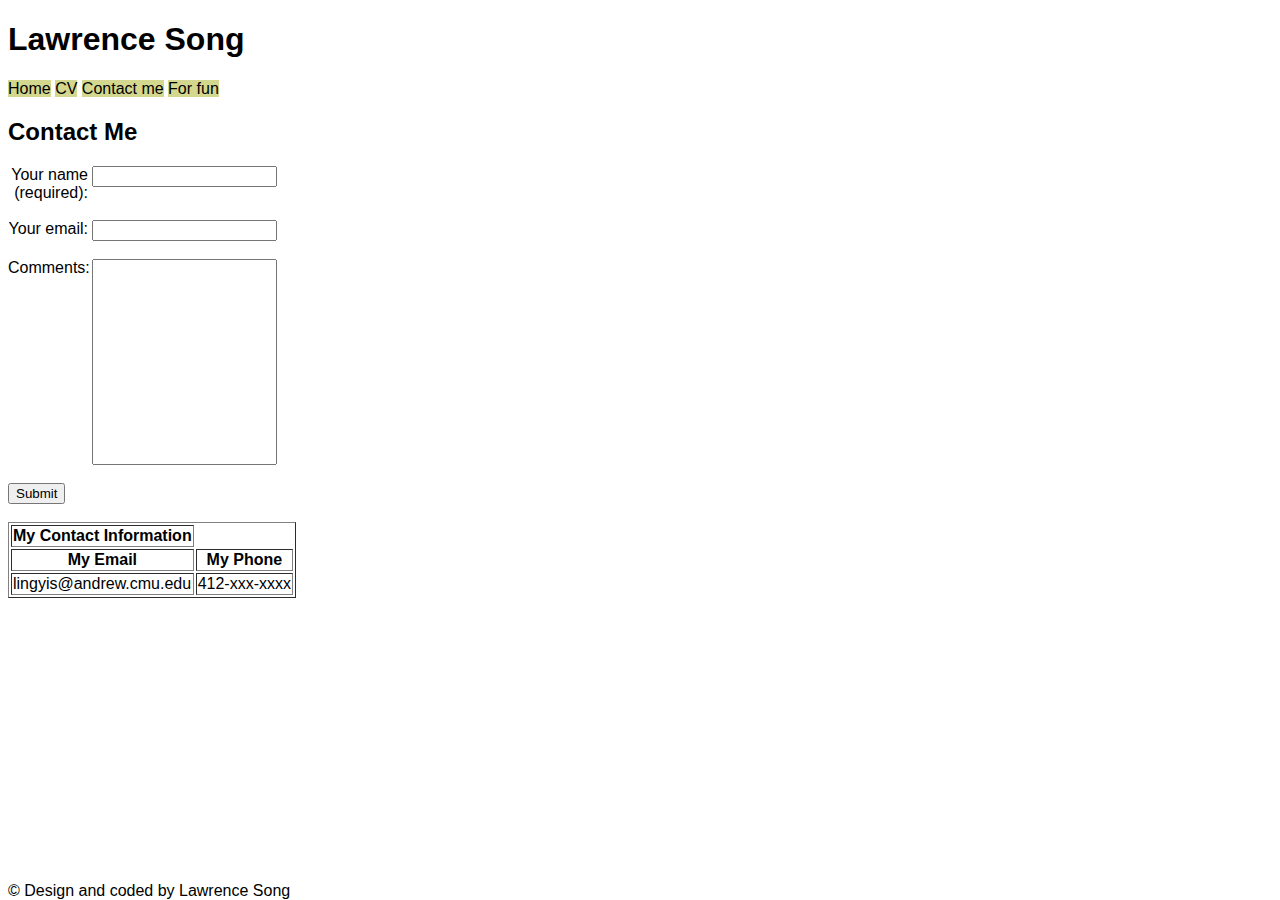
==== views/contact.html @ 768fc1a2 "Add files via upload" ====
<!DOCTYPE html>
<html lang="en">
    <head>
        <meta charset="UTF-8">
        <meta http-equiv="X-UA-Compatible" content="IE=edge">
        <meta name="viewport" content="width=device-width, initial-scale=1.0">
        <meta name="author" content="Lawrence Song">
        <meta name="keywords" content="Carnegie Mellon University, Information Systems">
        <meta name="description" content="Lawrence Song professional website">
        <title>Lawrence Song</title>
        <link href="./static/imgs/favicon.png" rel="icon">

        <!-- General Layout  -->
        <link rel="stylesheet" href="../static/css/style.css">
    </head>
    <body style="font-family: Arial">
        <header>
            <h1>Lawrence Song</h1>
            <nav>
                <a href="../index.html">Home</a>
                <a href="./cv.html">CV</a>
                <a href="./contact.html">Contact me</a>
                <a href="./fun.html">For fun</a>
            </nav>
        </header>
        <div class="main">
            <h2>Contact Me</h2>
            <form action="/action_page.php" method="get" id="contact_form">
                <label for="name">Your name (required):</label>
                <input type="text" id="name" name="name" required><br><br>

                <label for="email">Your email:</label>
                <input type="text" id="email" name="email"><br><br>

                <label for="comm">Comments:</label>
                <input type="text" id="comm" name="comm"><br><br>

                <input type="submit" value="Submit"><br><br>
            </form>

            <table border="1">
                <thead>
                    <tr>
                        <th>My Contact Information</th>
                    </tr>
                    <tr>
                        <th>My Email</th>
                        <th>My Phone</th> 
                    </tr>
                </thead>
                <tbody>
                    <tr>
                        <td>lingyis@andrew.cmu.edu</td>
                        <td>412-xxx-xxxx</td>
                    </tr>
                </tbody>
            </table>
        </div>
        <footer>
            &copy Design and coded by Lawrence Song
        </footer>
    </body>
</html>
---- static/css/style.css ----
#my_photo{
    height:200px;
    width:200px;
}
#contact_form > label,input{
    display: inline-block;
}
  
#contact_form > label{
    width:80px;
    text-align: right;
    vertical-align: top;
}
#comm{
    height:200px;
}
footer{
    position:absolute;
    bottom: 0px;
}

a{
    background-color: rgb(211, 216, 142);
    color: rgb(0, 0, 0);
    text-decoration: none;
    transition: ease 300ms;
}
a:hover{
    background-color: grey;
}
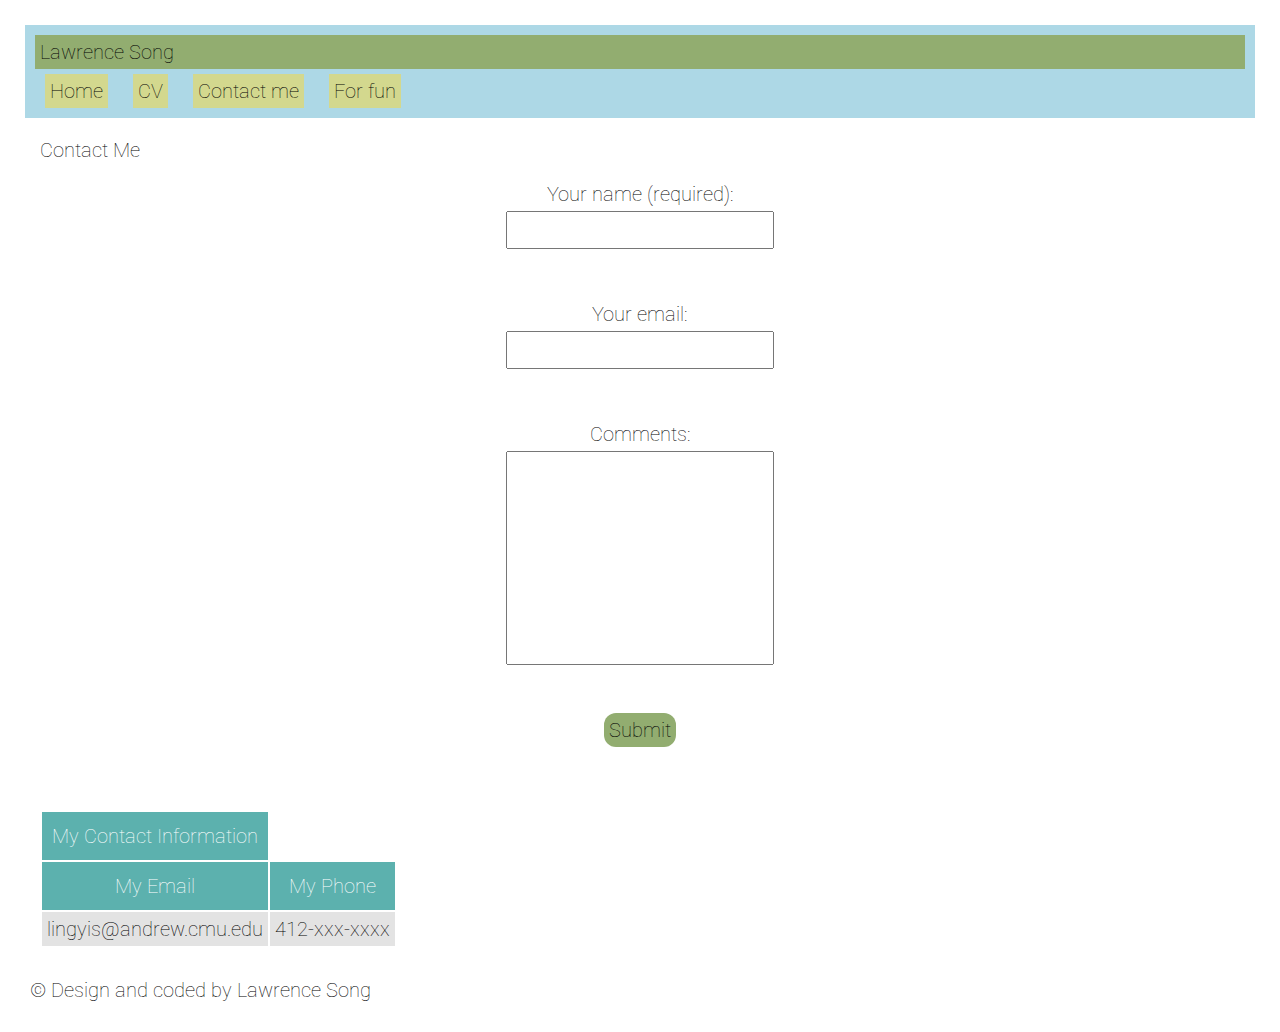
==== commit 3a126875: "Lab2" ====
--- a/views/contact.html
+++ b/views/contact.html
@@ -12,15 +12,18 @@
 
         <!-- General Layout  -->
         <link rel="stylesheet" href="../static/css/style.css">
+        <link rel="preconnect" href="https://fonts.googleapis.com">
+        <link rel="preconnect" href="https://fonts.gstatic.com" crossorigin>
+        <link href="https://fonts.googleapis.com/css2?family=Roboto:ital,wght@0,100..900;1,100..900&display=swap" rel="stylesheet">
     </head>
-    <body style="font-family: Arial">
+    <body>
         <header>
-            <h1>Lawrence Song</h1>
+            <h1 id="webname">Lawrence Song</h1>
             <nav>
-                <a href="../index.html">Home</a>
-                <a href="./cv.html">CV</a>
-                <a href="./contact.html">Contact me</a>
-                <a href="./fun.html">For fun</a>
+                <a href="../index.html" class="nav_a">Home</a>
+                <a href="./cv.html" class="nav_a">CV</a>
+                <a href="./contact.html" class="nav_a">Contact me</a>
+                <a href="./fun.html" class="nav_a">For fun</a>
             </nav>
         </header>
         <div class="main">
@@ -35,10 +38,10 @@
                 <label for="comm">Comments:</label>
                 <input type="text" id="comm" name="comm"><br><br>
 
-                <input type="submit" value="Submit"><br><br>
+                <input type="submit" value="Submit" id="submit"><br><br>
             </form>
 
-            <table border="1">
+            <table>
                 <thead>
                     <tr>
                         <th>My Contact Information</th>
--- a/static/css/style.css
+++ b/static/css/style.css
@@ -1,30 +1,63 @@
+:root{
+    --softGreen:#92ad70;
+    --lightYellow:rgb(211, 216, 142);
+}
+*{
+    font-family: "Roboto";
+    font-size: 20px;
+    font-weight: 100;
+    font-style: normal;
+    font-variation-settings: none;
+    padding: 5px;
+    margin: 5px;
+}
+footer{
+    margin-top:10px;
+}
+#webname{
+    background-color: var(--softGreen);
+}
 #my_photo{
     height:200px;
     width:200px;
 }
-#contact_form > label,input{
-    display: inline-block;
+#contact_form *{
+    display: block;
+    margin:auto;
+    text-align: center;
 }
-  
-#contact_form > label{
-    width:80px;
-    text-align: right;
-    vertical-align: top;
+#submit{
+    background-color: var(--softGreen);
+    border:none;
+    border-radius: 12px;
 }
 #comm{
     height:200px;
 }
-footer{
-    position:absolute;
-    bottom: 0px;
-}
-
-a{
-    background-color: rgb(211, 216, 142);
+.nav_a{
+    background-color: var(--lightYellow);
     color: rgb(0, 0, 0);
     text-decoration: none;
     transition: ease 300ms;
+    margin-right:15px;
+    
+}
+header{
+    background: lightblue;
 }
 a:hover{
     background-color: grey;
+}
+table th{
+    padding-top: 12px;
+    padding-bottom: 12px;
+    background-color: rgb(92, 177, 174);
+    color: rgb(255, 255, 255);
+    width: fit-content;
+}
+tr{
+    background-color: rgb(227, 227, 227);
+}
+tr:nth-child(even){
+    background-color: rgb(203, 203, 203);
 }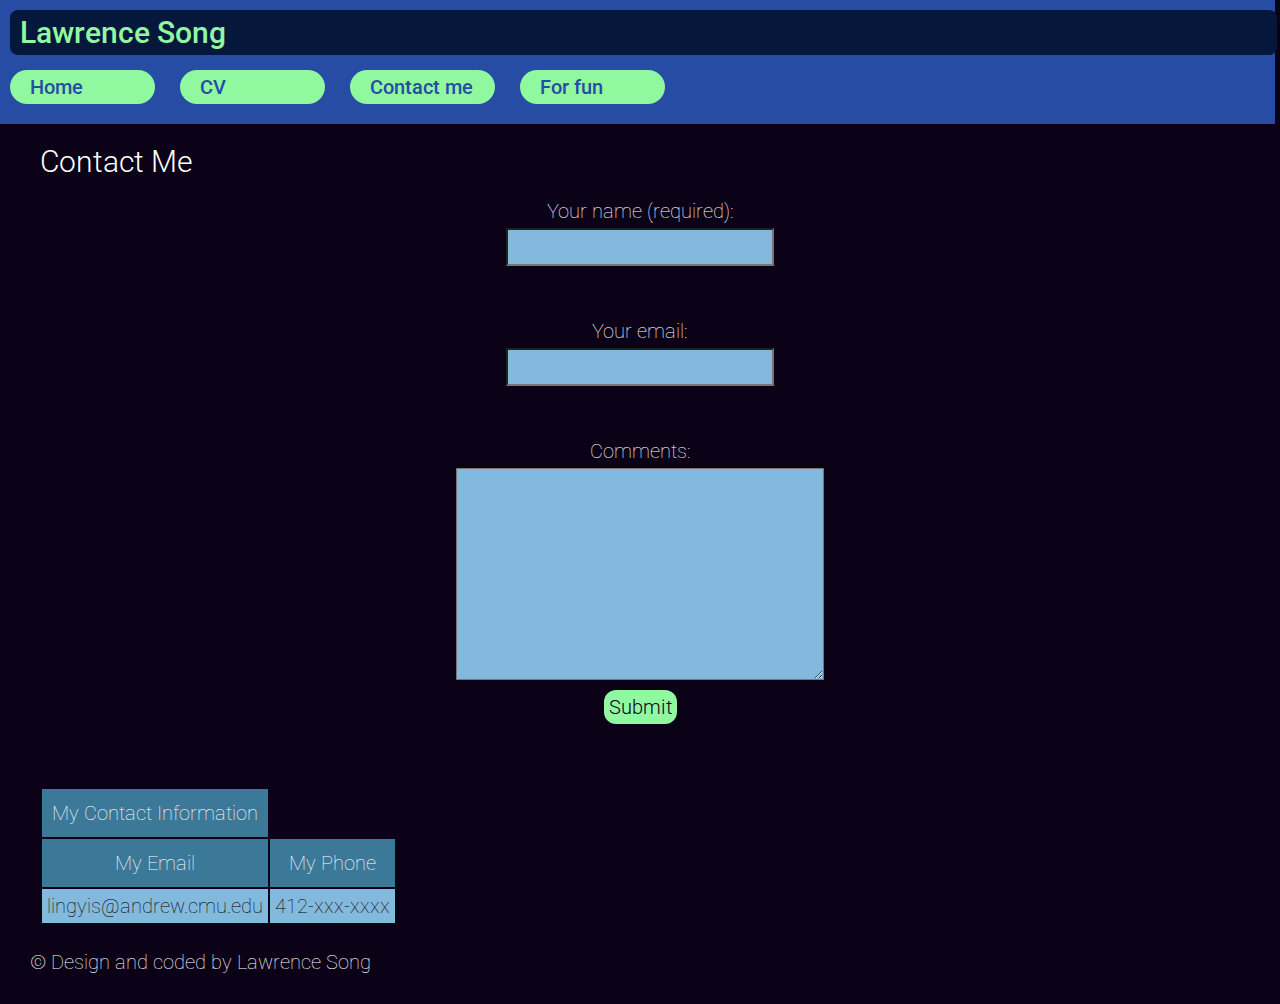
==== commit e86ade91: "uploading lab3" ====
--- a/views/contact.html
+++ b/views/contact.html
@@ -14,6 +14,7 @@
         <link rel="stylesheet" href="../static/css/style.css">
         <link rel="preconnect" href="https://fonts.googleapis.com">
         <link rel="preconnect" href="https://fonts.gstatic.com" crossorigin>
+        <script src="../static/js/script.js" defer></script>
         <link href="https://fonts.googleapis.com/css2?family=Roboto:ital,wght@0,100..900;1,100..900&display=swap" rel="stylesheet">
     </head>
     <body>
@@ -33,10 +34,10 @@
                 <input type="text" id="name" name="name" required><br><br>
 
                 <label for="email">Your email:</label>
-                <input type="text" id="email" name="email"><br><br>
+                <input type="email" id="email" name="email"><br><br>
 
                 <label for="comm">Comments:</label>
-                <input type="text" id="comm" name="comm"><br><br>
+                <textarea name="comm" id="comm" cols="30" rows="10"></textarea>
 
                 <input type="submit" value="Submit" id="submit"><br><br>
             </form>
--- a/static/css/style.css
+++ b/static/css/style.css
@@ -1,21 +1,48 @@
 :root{
-    --softGreen:#92ad70;
-    --lightYellow:rgb(211, 216, 142);
+    --mint:#90f9a0;
+    --mint_shine:#d5f6d7;
+    --deepOcean:rgb(38, 77, 163);
+    --nightOcean:#05173b;
+    --darkOcean:#0b0218;
+    --coolOcean:rgb(60, 120, 151);
+    --shallowOcean:rgb(131, 185, 220);
+    --oceanWave:rgb(199, 226, 241);
+}
+body{
+    background-color: var(--darkOcean);
 }
 *{
     font-family: "Roboto";
     font-size: 20px;
     font-weight: 100;
-    font-style: normal;
+    font-style:none;
     font-variation-settings: none;
     padding: 5px;
     margin: 5px;
+    color: white;
+}
+h1{
+    font-weight:500;
+    font-size:30px;
+}
+h2{
+    font-weight: 300;
+    font-size: 30px;
+}
+b{
+    color:inherit;
+    font-weight:300;
+    display: inline;
 }
 footer{
-    margin-top:10px;
+    margin-top:5px;
 }
 #webname{
-    background-color: var(--softGreen);
+    border-radius: 8px;
+    padding-left: 10px;
+    color: var(--mint);
+    background-color: var(--nightOcean);
+    width:99%;
 }
 #my_photo{
     height:200px;
@@ -26,38 +53,64 @@
     margin:auto;
     text-align: center;
 }
+input{
+    background-color: var(--shallowOcean);
+}
+textarea{
+    background-color: var(--shallowOcean);
+}
 #submit{
-    background-color: var(--softGreen);
+    margin-top:10px;
+    color:var(--darkOcean);
+    font-weight:300;
+    background-color: var(--mint);
     border:none;
+    transition: ease 100ms;
     border-radius: 12px;
+}
+#submit:hover{
+    background-color: var(--mint_shine);
 }
 #comm{
     height:200px;
 }
+nav{
+    margin-left:-5px;
+}
 .nav_a{
-    background-color: var(--lightYellow);
-    color: rgb(0, 0, 0);
+    background-color: var(--mint);
+    color: var(--deepOcean);
+    border-radius: 100px;
+    font-weight: 500;
     text-decoration: none;
     transition: ease 300ms;
     margin-right:15px;
-    
+    display:inline-block;
+    width:120px;
+    padding-left: 20px;
+    text-align: left;
 }
 header{
-    background: lightblue;
+    background: var(--deepOcean);
+    width: 102%;
+    margin-top: -20px;
+    margin-left: -20px;
 }
 a:hover{
-    background-color: grey;
+    background-color: var(--mint_shine);
 }
 table th{
     padding-top: 12px;
     padding-bottom: 12px;
-    background-color: rgb(92, 177, 174);
-    color: rgb(255, 255, 255);
+    background-color: var(--coolOcean);
     width: fit-content;
 }
 tr{
-    background-color: rgb(227, 227, 227);
+    background-color: var(--shallowOcean);
 }
 tr:nth-child(even){
-    background-color: rgb(203, 203, 203);
+    background-color: var(--oceanWave);
+}
+tr>td{
+    color:black;
 }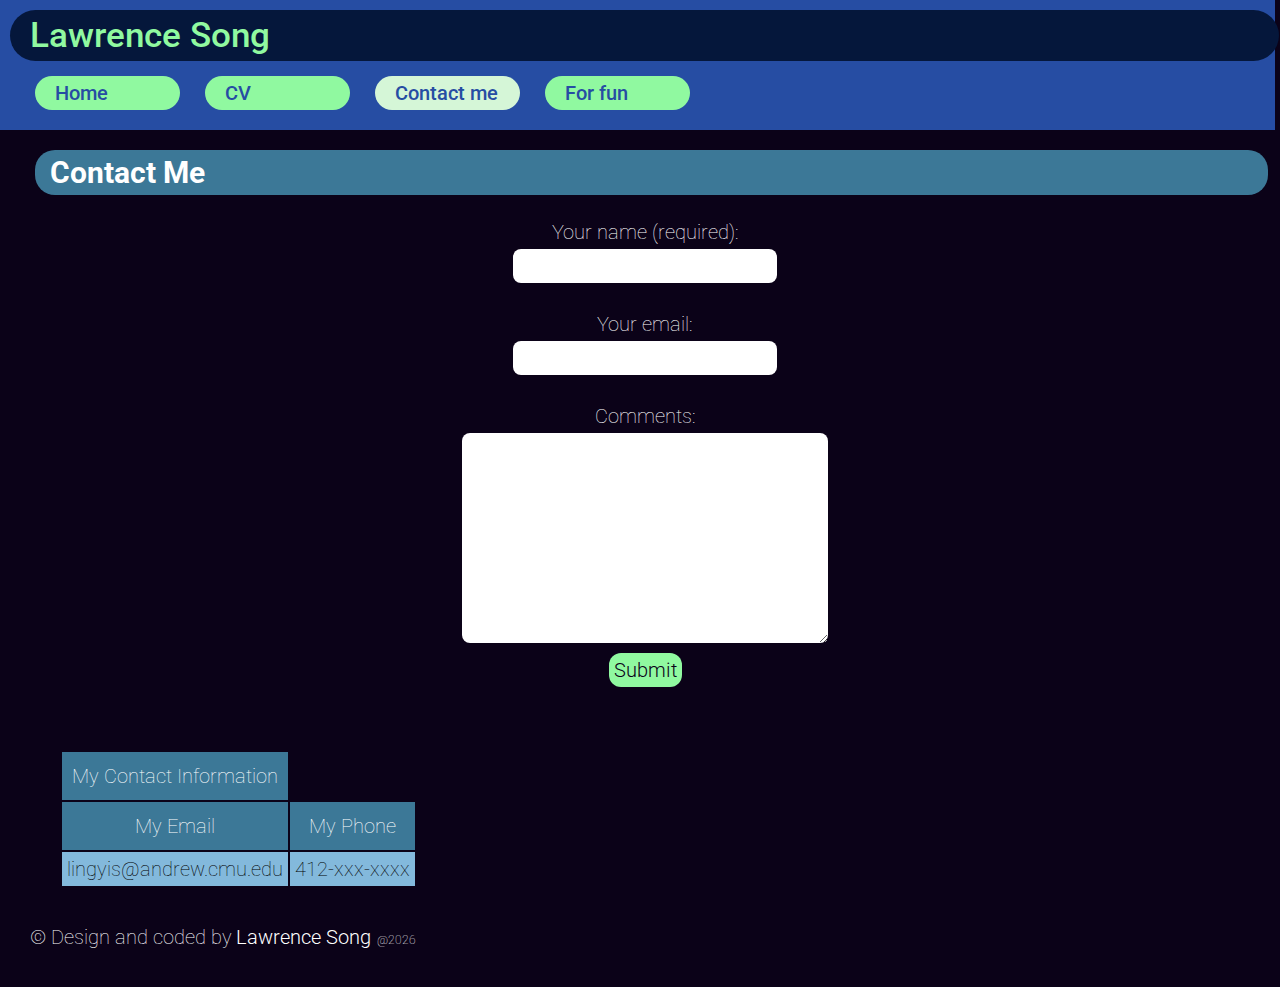
==== commit 5f5b53eb: "Adding Lab 4" ====
--- a/views/contact.html
+++ b/views/contact.html
@@ -16,52 +16,58 @@
         <link rel="preconnect" href="https://fonts.gstatic.com" crossorigin>
         <script src="../static/js/script.js" defer></script>
         <link href="https://fonts.googleapis.com/css2?family=Roboto:ital,wght@0,100..900;1,100..900&display=swap" rel="stylesheet">
+
+        <script src="https://code.jquery.com/jquery-3.7.1.js" integrity="sha256-eKhayi8LEQwp4NKxN+CfCh+3qOVUtJn3QNZ0TciWLP4=" crossorigin="anonymous"></script>
     </head>
-    <body>
+    <body onload="addYear()">
         <header>
             <h1 id="webname">Lawrence Song</h1>
             <nav>
-                <a href="../index.html" class="nav_a">Home</a>
-                <a href="./cv.html" class="nav_a">CV</a>
-                <a href="./contact.html" class="nav_a">Contact me</a>
-                <a href="./fun.html" class="nav_a">For fun</a>
+                <a href="../index.html">Home</a>
+                <a href="./cv.html">CV</a>
+                <a href="./contact.html" class="selected">Contact me</a>
+                <a href="./fun.html">For fun</a>
             </nav>
         </header>
         <div class="main">
             <h2>Contact Me</h2>
-            <form action="/action_page.php" method="get" id="contact_form">
-                <label for="name">Your name (required):</label>
-                <input type="text" id="name" name="name" required><br><br>
-
-                <label for="email">Your email:</label>
-                <input type="email" id="email" name="email"><br><br>
-
-                <label for="comm">Comments:</label>
-                <textarea name="comm" id="comm" cols="30" rows="10"></textarea>
-
-                <input type="submit" value="Submit" id="submit"><br><br>
-            </form>
-
-            <table>
-                <thead>
-                    <tr>
-                        <th>My Contact Information</th>
-                    </tr>
-                    <tr>
-                        <th>My Email</th>
-                        <th>My Phone</th> 
-                    </tr>
-                </thead>
-                <tbody>
-                    <tr>
-                        <td>lingyis@andrew.cmu.edu</td>
-                        <td>412-xxx-xxxx</td>
-                    </tr>
-                </tbody>
-            </table>
+            <div id="content">
+                <form method="get" id="contact_form">
+                    <label for="name">Your name (required):</label>
+                    <input type="text" id="name" name="name" required><br>
+    
+                    <label for="email">Your email:</label>
+                    <input type="email" id="email" name="email"><br>
+    
+                    <label for="comm">Comments:</label>
+                    <textarea name="comm" id="comm" cols="30" rows="10"></textarea>
+    
+                    <p id="form_msg">Plese fill the red items </p>
+                    <input type="submit" value="Submit" id="submit" onclick="validate_form()"><br><br>
+                </form>
+    
+    
+                <table>
+                    <thead>
+                        <tr>
+                            <th>My Contact Information</th>
+                        </tr>
+                        <tr>
+                            <th>My Email</th>
+                            <th>My Phone</th> 
+                        </tr>
+                    </thead>
+                    <tbody>
+                        <tr>
+                            <td>lingyis@andrew.cmu.edu</td>
+                            <td>412-xxx-xxxx</td>
+                        </tr>
+                    </tbody>
+                </table>
+            </div>
         </div>
         <footer>
-            &copy Design and coded by Lawrence Song
+            &copy Design and coded by<b>Lawrence Song</b><p id="copyYear"></p>
         </footer>
     </body>
 </html>
--- a/static/css/style.css
+++ b/static/css/style.css
@@ -10,6 +10,9 @@
 }
 body{
     background-color: var(--darkOcean);
+    display: flex;
+    min-height: 94vh;
+    flex-direction: column;
 }
 *{
     font-family: "Roboto";
@@ -21,28 +24,46 @@
     margin: 5px;
     color: white;
 }
+button{
+    background-color: var(--mint);
+    border-radius: 20px;
+    padding-left: 10px;
+    padding-right: 10px;
+    color: black;
+    font-weight: 300;
+    border:none;
+}
 h1{
     font-weight:500;
     font-size:30px;
 }
 h2{
-    font-weight: 300;
+    background-color: var(--coolOcean);
+    color:white;
+    border-radius:20px;
+    font-weight: bold;
     font-size: 30px;
+    padding-left: 15px;
+    padding-right: 15px;
+    width:94vw;
 }
 b{
     color:inherit;
     font-weight:300;
     display: inline;
+    margin:-1px;
 }
 footer{
-    margin-top:5px;
+    margin-top:auto;
 }
 #webname{
-    border-radius: 8px;
-    padding-left: 10px;
+    border-radius: 30px;
+    padding-left: 20px;
+    padding-right: 20px;
     color: var(--mint);
     background-color: var(--nightOcean);
-    width:99%;
+    width:96vw;
+    font-size:35px;
 }
 #my_photo{
     height:200px;
@@ -53,11 +74,11 @@
     margin:auto;
     text-align: center;
 }
-input{
-    background-color: var(--shallowOcean);
-}
-textarea{
-    background-color: var(--shallowOcean);
+input, textarea{
+    background-color: white;
+    color:black;
+    border-style:none;
+    border-radius: 8px;
 }
 #submit{
     margin-top:10px;
@@ -75,20 +96,23 @@
     height:200px;
 }
 nav{
-    margin-left:-5px;
+    margin-left:20px;
 }
-.nav_a{
+nav a{
     background-color: var(--mint);
     color: var(--deepOcean);
     border-radius: 100px;
     font-weight: 500;
     text-decoration: none;
-    transition: ease 300ms;
+    transition: ease 150ms;
     margin-right:15px;
     display:inline-block;
     width:120px;
     padding-left: 20px;
     text-align: left;
+}
+.selected{
+    background-color: var(--mint_shine);
 }
 header{
     background: var(--deepOcean);
@@ -96,8 +120,8 @@
     margin-top: -20px;
     margin-left: -20px;
 }
-a:hover{
-    background-color: var(--mint_shine);
+nav a:hover{
+    box-shadow: 5px 5px 5px rgba(33, 33, 33, 0.708);
 }
 table th{
     padding-top: 12px;
@@ -113,4 +137,48 @@
 }
 tr>td{
     color:black;
+}
+
+#copyYear{
+    display: inline-block;
+    font-size: 12px;
+    margin-left: -3px;
+}
+#fun_list{
+    display: none;
+}
+
+.read_more_or_less{
+    background: none;
+    color: white;
+    text-decoration: underline;
+    font-weight: inherit;
+    transition: all ease 150ms;
+    padding: inherit;
+    display: inline-block;
+}
+.read_more_or_less:hover{
+    cursor:pointer;
+    font-weight: 300;
+}
+.full_content{
+    overflow: hidden;
+    transition:ease 500ms;
+    display: none;
+}
+.short_content{
+    display: block;
+}
+.intro{
+    transition: all 300ms ease;
+    width:90vw;
+}
+
+#form_msg{
+    color:rgb(246, 75, 75);
+    font-weight: 300;
+    display: none;
+}
+#content{
+    margin-left:15px;
 }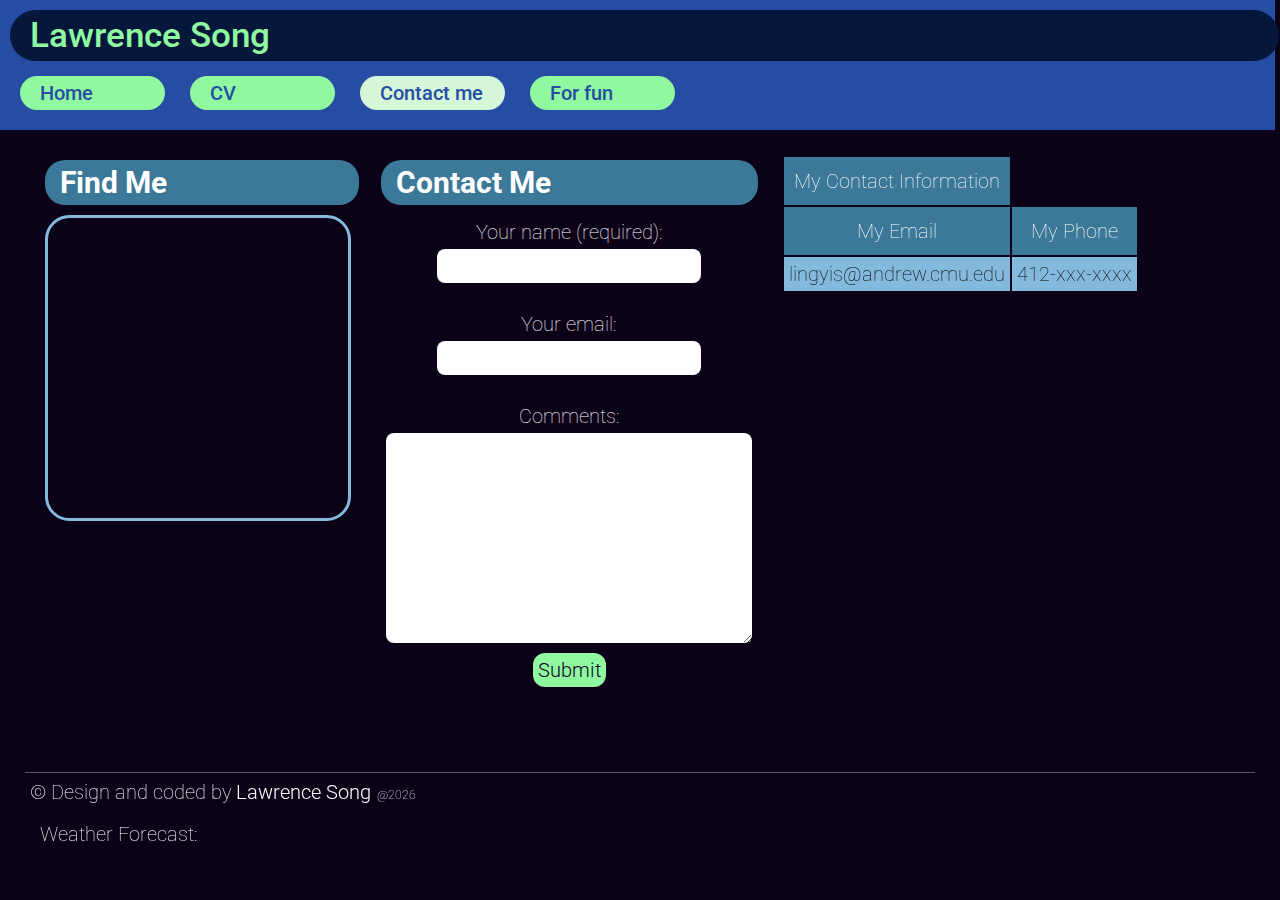
==== commit 6ddbf43e: "adding lab5" ====
--- a/views/contact.html
+++ b/views/contact.html
@@ -19,7 +19,7 @@
 
         <script src="https://code.jquery.com/jquery-3.7.1.js" integrity="sha256-eKhayi8LEQwp4NKxN+CfCh+3qOVUtJn3QNZ0TciWLP4=" crossorigin="anonymous"></script>
     </head>
-    <body onload="addYear()">
+    <body onload="initPage()">
         <header>
             <h1 id="webname">Lawrence Song</h1>
             <nav>
@@ -29,22 +29,28 @@
                 <a href="./fun.html">For fun</a>
             </nav>
         </header>
-        <div class="main">
-            <h2>Contact Me</h2>
-            <div id="content">
-                <form method="get" id="contact_form">
-                    <label for="name">Your name (required):</label>
-                    <input type="text" id="name" name="name" required><br>
-    
-                    <label for="email">Your email:</label>
-                    <input type="email" id="email" name="email"><br>
-    
-                    <label for="comm">Comments:</label>
-                    <textarea name="comm" id="comm" cols="30" rows="10"></textarea>
-    
-                    <p id="form_msg">Plese fill the red items </p>
-                    <input type="submit" value="Submit" id="submit" onclick="validate_form()"><br><br>
-                </form>
+        <div class="mainLayout">
+                <div class="item1">
+                    <h2>Find Me</h2>
+                    <iframe id="myLoc" src="https://www.google.com/maps/embed?pb=!1m18!1m12!1m3!1d24289.773047702816!2d-79.94635166557619!3d40.448231354015356!2m3!1f0!2f0!3f0!3m2!1i1024!2i768!4f13.1!3m3!1m2!1s0x8834f21f58679a9f%3A0x88716b461fc4daf4!2sCarnegie%20Mellon%20University!5e0!3m2!1sen!2sus!4v1742588400300!5m2!1sen!2sus" allowfullscreen="" loading="lazy" referrerpolicy="no-referrer-when-downgrade"></iframe>
+                </div>
+                <div class="item 2">
+                    <h2>Contact Me</h2>
+                        <form method="get" id="contact_form">
+                            <label for="name">Your name (required):</label>
+                            <input type="text" id="name" name="name" required><br>
+            
+                            <label for="email">Your email:</label>
+                            <input type="email" id="email" name="email"><br>
+            
+                            <label for="comm">Comments:</label>
+                            <textarea name="comm" id="comm" cols="30" rows="10"></textarea>
+            
+                            <p id="form_msg">Plese fill the red items </p>
+                            <input type="submit" value="Submit" id="submit" onclick="validate_form()"><br><br>
+                        </form>
+                </div>
+               
     
     
                 <table>
@@ -64,10 +70,12 @@
                         </tr>
                     </tbody>
                 </table>
-            </div>
         </div>
         <footer>
-            &copy Design and coded by<b>Lawrence Song</b><p id="copyYear"></p>
+            &copy; Design and coded by<b>Lawrence Song</b><p id="copyYear"></p><br>
+            <div id="weather_forcast">
+                Weather Forecast: <!--<img id="weather_icon" src="../static/imgs/weather/中雪.png">--> <p id="weather"></p>
+            </div>
         </footer>
     </body>
 </html>
--- a/static/css/style.css
+++ b/static/css/style.css
@@ -32,6 +32,11 @@
     color: black;
     font-weight: 300;
     border:none;
+    transition: ease-in 50ms;
+}
+button:active{
+    transform: scale(0.98) translate(2px, 2px);
+    box-shadow: 1px 1px 3px rgb(0, 0, 0) inset;
 }
 h1{
     font-weight:500;
@@ -45,7 +50,7 @@
     font-size: 30px;
     padding-left: 15px;
     padding-right: 15px;
-    width:94vw;
+    width:90%;
 }
 b{
     color:inherit;
@@ -54,6 +59,7 @@
     margin:-1px;
 }
 footer{
+    border-top:solid 1px rgba(255, 255, 255, 0.347);
     margin-top:auto;
 }
 #webname{
@@ -94,9 +100,6 @@
 }
 #comm{
     height:200px;
-}
-nav{
-    margin-left:20px;
 }
 nav a{
     background-color: var(--mint);
@@ -144,9 +147,9 @@
     font-size: 12px;
     margin-left: -3px;
 }
-#fun_list{
+/* #fun_list{
     display: none;
-}
+} */
 
 .read_more_or_less{
     background: none;
@@ -181,4 +184,59 @@
 }
 #content{
     margin-left:15px;
+}
+.funIMG{
+    height: 50px;
+    width:50px;
+    border-radius: 100%;
+    background-color: var(--shallowOcean);
+}
+#duquesne_incline{
+    border-radius: 10% / 20%;
+    width: 520px;
+    height: 300px;
+    border: 0;
+}
+
+.container{
+    border-radius: 100%;
+    display: inline-block;
+    border-radius: 10%;
+    box-shadow: 
+        -10px -10px 15px rgba(255, 255, 255, 0.279) inset,
+        10px 10px 15px rgb(0, 0, 0) inset;
+}
+
+.container button{
+    font-weight: 400;
+}
+#myLoc{
+    width: 300px;
+    height: 300px;
+    border-radius: 8%;
+    border: solid 3px var(--shallowOcean);
+    padding: 0 0 0 0;
+}
+
+.mainLayout{
+    display: flex;
+    flex-direction: row;
+    flex-wrap: wrap;
+    justify-content:flex-start;
+    align-items: flex-start;
+}
+
+#weather{
+    display: inline;
+}
+#weather_icon{
+    width:30px;
+    height:30px;
+    padding:0 0 0 0;
+    margin: 0 0 0 15px;
+}
+#weather_forcast{
+    display: flex;
+    justify-content: flex-start;
+    align-items: center;
 }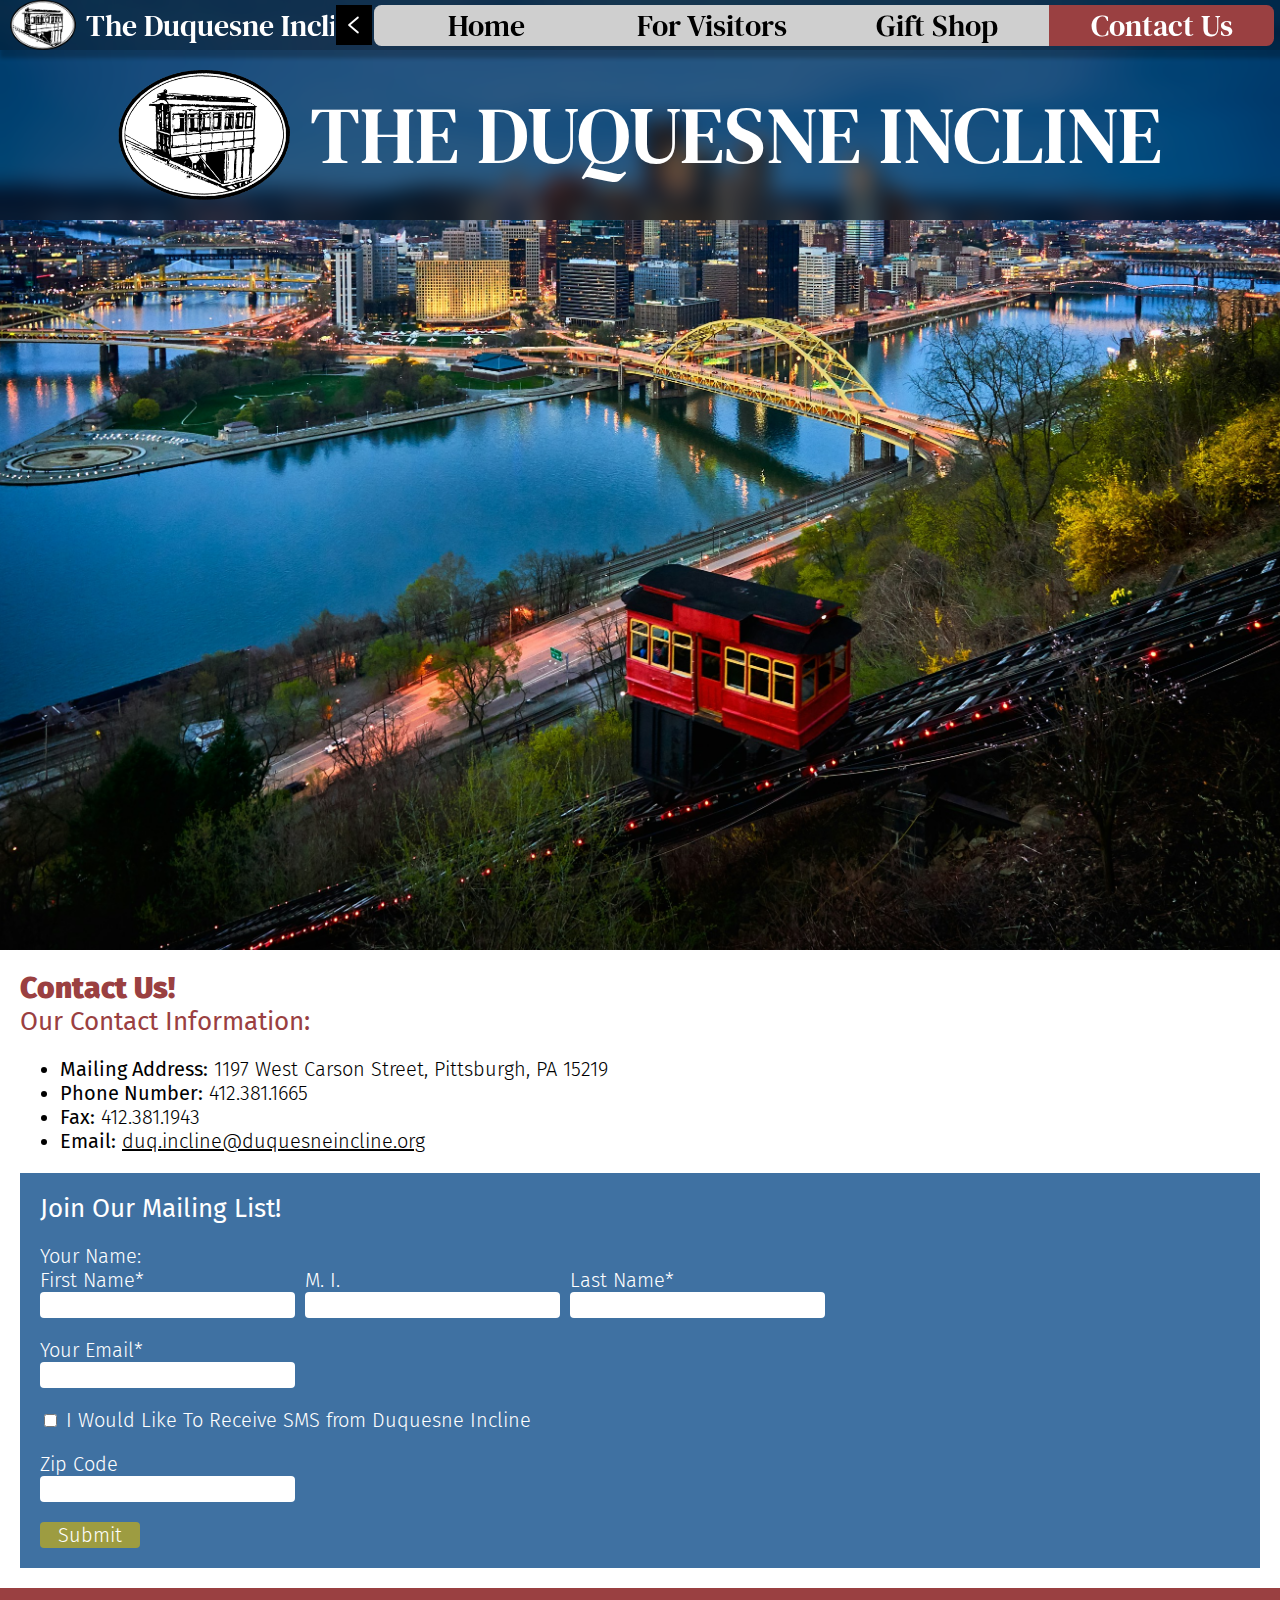
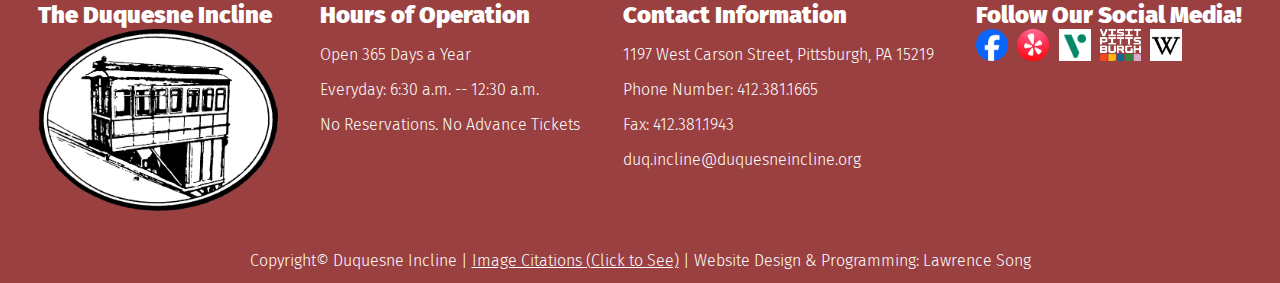
==== commit 1453e8ef: "v2.0" ====
--- a/views/contact.html
+++ b/views/contact.html
@@ -1,81 +1,164 @@
 <!DOCTYPE html>
 <html lang="en">
-    <head>
-        <meta charset="UTF-8">
-        <meta http-equiv="X-UA-Compatible" content="IE=edge">
-        <meta name="viewport" content="width=device-width, initial-scale=1.0">
-        <meta name="author" content="Lawrence Song">
-        <meta name="keywords" content="Carnegie Mellon University, Information Systems">
-        <meta name="description" content="Lawrence Song professional website">
-        <title>Lawrence Song</title>
-        <link href="./static/imgs/favicon.png" rel="icon">
+<head>
+    <meta charset="UTF-8">
+    <meta http-equiv="X-UA-Compatible" content="IE=edge">
+    <meta name="viewport" content="width=device-width, initial-scale=1.0">
+    <title>The Duquesne Incline Official Website</title>
+    <!-- Icon -->
+    <link href="../static/imgs/DuqInclineLogo.png" rel="icon">
 
-        <!-- General Layout  -->
-        <link rel="stylesheet" href="../static/css/style.css">
-        <link rel="preconnect" href="https://fonts.googleapis.com">
-        <link rel="preconnect" href="https://fonts.gstatic.com" crossorigin>
-        <script src="../static/js/script.js" defer></script>
-        <link href="https://fonts.googleapis.com/css2?family=Roboto:ital,wght@0,100..900;1,100..900&display=swap" rel="stylesheet">
+    <!-- Jquery -->
+    <script src="https://code.jquery.com/jquery-3.7.1.js" integrity="sha256-eKhayi8LEQwp4NKxN+CfCh+3qOVUtJn3QNZ0TciWLP4=" crossorigin="anonymous" defer></script>
+    
+    <!-- Common JS -->
+    <script src="../static/js/script.js" defer></script>
+    <script src="../static/js/page_controlls.js" defer></script>
+    <script src="../static/js/fullscreen.js" defer></script>
+    <script src="../static/js/toggle_nav.js" defer></script>
+    <!--  JS for this page-->
+    <script src="../static/js/contact_html/contact.js" defer></script>
 
-        <script src="https://code.jquery.com/jquery-3.7.1.js" integrity="sha256-eKhayi8LEQwp4NKxN+CfCh+3qOVUtJn3QNZ0TciWLP4=" crossorigin="anonymous"></script>
-    </head>
-    <body onload="initPage()">
+    <!-- CSS -->
+    <link rel="stylesheet" href="../static/css/style.css">
+    <link rel="stylesheet" href="../static/css/contact.css">
+    <link rel="stylesheet" href="../static/css/mobile_style.css">
+
+    <!-- Fonts -->
+    <link rel="preconnect" href="https://fonts.googleapis.com">
+    <link rel="preconnect" href="https://fonts.gstatic.com" crossorigin>
+    <link href="https://fonts.googleapis.com/css2?family=DM+Serif+Text:ital@0;1&family=Fira+Sans:ital,wght@0,100;0,200;0,300;0,400;0,500;0,600;0,700;0,800;0,900;1,100;1,200;1,300;1,400;1,500;1,600;1,700;1,800;1,900&display=swap" rel="stylesheet">
+</head>
+<body onload="init()">
+    <div class="container">
         <header>
-            <h1 id="webname">Lawrence Song</h1>
-            <nav>
-                <a href="../index.html">Home</a>
-                <a href="./cv.html">CV</a>
-                <a href="./contact.html" class="selected">Contact me</a>
-                <a href="./fun.html">For fun</a>
-            </nav>
+            <div class="webname">
+                <img src="../static/imgs/DuqInclineLogo.png" alt="Our logo" class="logo" title="The logo of the webpage, illustrating rail car of Duquesne Incline in a black-and-whtie hand drawn style">
+                <p class="title">THE DUQUESNE INCLINE</p>
+            </div>
         </header>
-        <div class="mainLayout">
+        <nav class="active">
+            <figure>
+                <img src="../static/imgs/DuqInclineLogo.png" alt="Our logo" class="logo" title="The logo of the webpage, illustrating rail car of Duquesne Incline in a black-and-whtie hand drawn style">
+                <figcaption class="subtitle">The Duquesne Incline</figcaption>
+            </figure>
+            <button class="toggle iconfont" onclick="toggle_nav(this)">&#xe620;</button>
+            <div class="links">
+                <a href="../index.html" class="subtitle red">Home</a>
+                <a href="../views/visitors.html" class="subtitle">For Visitors</a>
+                <a href="../views/giftshop.html" class="subtitle">Gift Shop</a>
+                <a href="../views/contact.html" class="subtitle">Contact Us</a>
+            </div>
+        </nav>
+        <main>
+            <h1>Contact Us!</h1>
+            <div class="container">
+                <section>
+                    <h2>Our Contact Information:</h2>
+                    <ul>
+                        <li>
+                            <b>Mailing Address:</b> 1197 West Carson Street, Pittsburgh, PA 15219
+                        </li>
+                        <li>
+                            <b>Phone Number:</b> 412.381.1665
+                        </li>
+                        <li>
+                            <b>Fax:</b> 412.381.1943
+                        </li>
+                        <li>
+                            <b>Email:</b> <a href="mailto:duq.incline@duquesneincline.org">duq.incline@duquesneincline.org</a>
+                        </li>
+                    </ul>
+                </section>
+                <form class="mail_list" onsubmit="return validate_form()">
+                    <h2>Join Our Mailing List!</h2>
+                    <section class="name">
+                        <label>Your Name:</label>
+                        <div class="container">
+                            <div>
+                                <label for="first_name">First Name*</label><br>
+                                <input type="text" id="first_name" name="first_name" required>
+                            </div>
+                            <div>
+                                <label for="middle_initial">M. I.</label><br>
+                                <input type="text" id="middle_initial" name="middle_initial">
+                            </div>
+                            <div>
+                                <label for="last_name">Last Name*</label><br>
+                                <input type="text" id="last_name" name="last_name" required>
+                            </div>
+                        </div>
+                    </section>
+                    <section class="email">
+                        <label for="email">Your Email*</label><br>
+                        <input type="email" name="email" id="email" required>
+                    </section>
+                    <section class="sms">
+                        <input type="checkbox" name="sms" id="sms" onclick="checkBox(this)">
+                        <label for="sms">I Would Like To Receive SMS from Duquesne Incline</label>
+                    </section>
+                    <section class="tel hidden">
+                        <label for="tel">Your Phone Number*:</label><br>
+                        <input type="tel" name="tel" id="tel" pattern="^[0-9]*$">
+                    </section>
+                    <section class="zip">
+                        <label for="zip">Zip Code</label><br>
+                        <input type="text" name="zip" id="zip" pattern="[0-9]{5}">
+                    </section>
+                    <section>
+                        <p class="msg hidden">Please Complete All Red Fields Correctly!</p>
+                        <input type="submit" name="submit" id="submit" onclick="validate_form()">
+                    </section>
+                </form>
+            </div>
+        </main>
+        <footer>
+            <div class="container">
                 <div class="item1">
-                    <h2>Find Me</h2>
-                    <iframe id="myLoc" src="https://www.google.com/maps/embed?pb=!1m18!1m12!1m3!1d24289.773047702816!2d-79.94635166557619!3d40.448231354015356!2m3!1f0!2f0!3f0!3m2!1i1024!2i768!4f13.1!3m3!1m2!1s0x8834f21f58679a9f%3A0x88716b461fc4daf4!2sCarnegie%20Mellon%20University!5e0!3m2!1sen!2sus!4v1742588400300!5m2!1sen!2sus" allowfullscreen="" loading="lazy" referrerpolicy="no-referrer-when-downgrade"></iframe>
+                    <h1>The Duquesne Incline</h1>
+                    <img src="../static/imgs/DuqInclineLogo.png" alt="Our logo" class="logo" title="The logo of the webpage, illustrating rail car of Duquesne Incline in a black-and-whtie hand drawn style">
                 </div>
-                <div class="item 2">
-                    <h2>Contact Me</h2>
-                        <form method="get" id="contact_form">
-                            <label for="name">Your name (required):</label>
-                            <input type="text" id="name" name="name" required><br>
-            
-                            <label for="email">Your email:</label>
-                            <input type="email" id="email" name="email"><br>
-            
-                            <label for="comm">Comments:</label>
-                            <textarea name="comm" id="comm" cols="30" rows="10"></textarea>
-            
-                            <p id="form_msg">Plese fill the red items </p>
-                            <input type="submit" value="Submit" id="submit" onclick="validate_form()"><br><br>
-                        </form>
+                <div class="item2">
+                    <h1>Hours of Operation</h1>
+                    <p>Open 365 Days a Year</p>
+                    <p>Everyday: 6:30 a.m. -- 12:30 a.m.</p>
+                    <p>No Reservations. No Advance Tickets</p>
                 </div>
-               
-    
-    
-                <table>
-                    <thead>
-                        <tr>
-                            <th>My Contact Information</th>
-                        </tr>
-                        <tr>
-                            <th>My Email</th>
-                            <th>My Phone</th> 
-                        </tr>
-                    </thead>
-                    <tbody>
-                        <tr>
-                            <td>lingyis@andrew.cmu.edu</td>
-                            <td>412-xxx-xxxx</td>
-                        </tr>
-                    </tbody>
-                </table>
-        </div>
-        <footer>
-            &copy; Design and coded by<b>Lawrence Song</b><p id="copyYear"></p><br>
-            <div id="weather_forcast">
-                Weather Forecast: <!--<img id="weather_icon" src="../static/imgs/weather/中雪.png">--> <p id="weather"></p>
+                <div class="item3">
+                    <h1>Contact Information</h1>
+                    <p>1197 West Carson Street, Pittsburgh, PA 15219</p>
+                    <p>Phone Number: 412.381.1665</p>
+                    <p>Fax: 412.381.1943</p>
+                    <p>duq.incline@duquesneincline.org</p>
+                </div>
+                <div class="item4">
+                    <h1>Follow Our Social Media!</h1>
+                    <div class="social_media_list">
+                        <!-- Facebook -->
+                        <a href="https://www.facebook.com/TheDuquesneIncline" target="_blank">
+                            <img src="../static/icons/facebookpng.png" alt="Facebook" title="Facebook">
+                        </a>
+                        <!-- Yelp-->
+                        <a href="https://www.yelp.com/biz/duquesne-incline-pittsburgh" target="_blank">
+                            <img src="../static/icons/yelp.png" alt="Yelp" title="Yelp">
+                        </a>
+                        <!-- Viator -->
+                        <a href="https://www.viator.com/Pittsburgh-attractions/Duquesne-Incline/d22639-a21677" target="_blank">
+                            <img src="../static/icons/viator.jpg" alt="Viator" title="Viator">
+                        </a>
+                        <!-- Visit Pittsburgh -->
+                        <a href="https://www.visitpittsburgh.com/directory/duquesne-incline/" target="_blank">
+                            <img src="../static/icons/Visit_Pittsburgh.png" alt="Visit Pittsburgh" title="Visit Pittsburgh">
+                        </a>
+                        <!-- Wikipedia -->
+                        <a href="https://en.wikipedia.org/wiki/Duquesne_Incline" target="_blank">
+                            <img src="../static/icons/wikipedia.png" alt="Wikipedia" title="Wikipedia" class="filled">
+                        </a>
+                    </div>
+                </div>
             </div>
-        </footer>
-    </body>
-</html>
+            <p>Copyright&copy; Duquesne Incline | <a href="./citations.html"> Image Citations (Click to See)</a> | Website Design & Programming: Lawrence Song</p>
+       </footer>
+    </div>
+</body>
+</html>--- a/static/css/style.css
+++ b/static/css/style.css
@@ -1,242 +1,365 @@
+/* Icons */
+@font-face {
+  font-family: 'iconfont';
+  src: url('../icons/font_4875012_n2fqfrdzgb/iconfont.woff2?t=1743191432456') format('woff2'),
+       url('../icons/font_4875012_n2fqfrdzgb/iconfont.woff?t=1743191432456') format('woff'),
+       url('../icons/font_4875012_n2fqfrdzgb/iconfont.ttf?t=1743191432456') format('truetype');
+}
+.iconfont {
+  font-family: "iconfont" !important;
+  font-style: normal;
+  -webkit-font-smoothing: antialiased;
+  -moz-osx-font-smoothing: grayscale;
+}
+
+/* Root */
 :root{
-    --mint:#90f9a0;
-    --mint_shine:#d5f6d7;
-    --deepOcean:rgb(38, 77, 163);
-    --nightOcean:#05173b;
-    --darkOcean:#0b0218;
-    --coolOcean:rgb(60, 120, 151);
-    --shallowOcean:rgb(131, 185, 220);
-    --oceanWave:rgb(199, 226, 241);
-}
-body{
-    background-color: var(--darkOcean);
+  /* --myRed:#8B4142;
+  --myBlue:#41668B;
+  --myYellow: #8B8A41; */
+  --myGrey:rgb(207, 207, 207);
+
+  --myRed:#9a4041;
+  --myBlue:#3f71a2;
+  --myYellow: #9d9c41;
+}
+
+/* General Settings */
+  /* --[General settings] Default Font*/
+  .title{
+    font-family: "DM Serif Text", serif;
+    font-weight: 400;
+    font-size: 4em;
+  }
+  .subtitle{
+    font-family: "DM Serif Text";
+    font-size: 1.5em;
+  }
+  h1{
+    font-family: "Fira Sans", sans-serif;
+
+    color: var(--myRed);
+    font-weight: 900;
+    font-size: 1.5em;
+    margin-top: 0;
+    margin-bottom: 0;
+  }
+  h2{
+    font-family: "Fira Sans", sans-serif;
+
+    color: var(--myRed);
+    font-weight: 400;
+    font-size: 1.3em;
+    margin-top:0;
+    margin-bottom: 0;
+  }
+  h3{
+    font-family: "Fira Sans", sans-serif;
+
+    color: var(--myRed);
+    font-weight: 400;
+    font-size: 1em;
+    margin-top:0;
+    margin-bottom: 0;
+  }
+  b{
+    font-weight: 400;
+  }
+  i{
+    font-style: italic;
+  }
+  *{
+    font-family: "Fira Sans", sans-serif;
+    font-weight: 300;
+    font-size: 1em;
+    font-style: normal;
+    color:black;
+  }
+  /* --[General Settings] Text Attributes */
+  .indented{
+    text-indent: 2em;
+  }
+  .align-justified{
+    text-align:justify;
+  }
+  .align-right{
+    text-align: right;
+  }
+  .align-center{
+    text-align: center;
+  }
+  .comment{
+    color: var(--myGrey);
+  }
+  .small{
+    font-size: 0.6em;
+  }
+  .dark *{
+    color:white;
+  }
+  .bright *{
+    color: black;
+  }
+
+  /* --[General Settings] Special Attributes */
+  .hidden{
+    display:none;
+  }
+  .fullscreen{
+    position:fixed;
+    top:0;
+    left:0;
+    width:100%;
+    height:100%;
+    background-color: rgba(0, 0, 0, 0.563);
+
+    z-index: 2;
+  }
+  .fullscreen.active{
+    display: block;
+  }
+  .clickable{
+    cursor:pointer;
+  }
+  
+  /* --[General Settings] Body Styling */
+  body{
+      margin-left:0;
+      margin-top:0;
+      margin-bottom:0;
+
+      min-height:100svh;
+      width:100%;
+
+      font-size:20px;
+  }
+  button{
+      cursor:pointer;
+  }
+
+/* Grid */
+body>.container{
+  display: grid;
+  grid-template-areas: 
+    'header'
+    'main'
+    'footer';
+  
+  width:100%;
+  box-sizing: border-box;
+}
+
+/* Grid Areas */
+header{
+  grid-area: header;
+
+  padding-top:2.5em;
+
+  width: 100%;
+  height:100svh;
+  text-align: center;
+
+  background:url("../imgs/banner.jpg") no-repeat;
+  background-size: cover;
+  background-position: center;
+}
+nav{
+  grid-area:nav;
+
+  width:2em;
+  height:2.5em;
+
+  display: flex;
+  flex-direction: row;
+  flex-wrap: nowrap;
+  justify-content: flex-end;
+  align-items: center;
+
+  box-sizing: border-box;
+
+  text-align: center;
+
+  background-color:rgba(0, 0, 0, 0.671);
+  backdrop-filter: blur(5px);
+
+  position:fixed;
+  top:0;
+  right:0;
+  transition: ease 500ms;
+
+  z-index:1;
+
+  overflow:hidden;
+
+  box-shadow: .2em .2em .2em .2em rgba(0, 0, 0, 0.244);
+}
+nav.active{
+  width:100%;
+  right:0%;
+  transition-delay: 0ms;
+  padding-right: .3em;
+}
+main{
+  grid-area: main;
+  width:100%;
+}
+footer{
+  grid-area: footer;
+
+  background-color: var(--myRed);
+
+  padding:1% 3% 1% 3%;
+  font-size:0.8em;
+}
+
+/* Details */
+  /* --[Details]Header */
+  header .webname{
+    width: 100%;
+    margin:0 0 0 0;
+
+    background-color: rgba(0, 0, 0, 0.477);
+    backdrop-filter: blur(10px);
+
+    display:flex;
+    flex-direction: row;
+    flex-wrap: nowrap;
+    justify-content:center;
+    align-items: center;
+    gap:1em;
+
+    padding: 1em 0 1em 0;
+  }
+  header .logo {
+    display:inline-block;
+    height:6.5em;
+  }
+  header .title{
+    text-align: left;
+    color: white;
+    margin-top: 0;
+    margin-bottom:0;
+    width:fit-content;
+  }
+
+  /* --Nav Bar */
+  nav figure{
+    height:100%;
+    width: 0;
+    opacity: 0;
+    margin:0 0 0 0;
     display: flex;
-    min-height: 94vh;
-    flex-direction: column;
-}
-*{
-    font-family: "Roboto";
-    font-size: 20px;
-    font-weight: 100;
-    font-style:none;
-    font-variation-settings: none;
-    padding: 5px;
-    margin: 5px;
+    flex-direction: row;
+    align-items: center;
+    gap:.5em;
+    transition:ease 300ms;
+    overflow: hidden;
+  }
+  nav.active figure{
+    flex:1;
+    opacity: 1;
+    padding-left: .5em;
+  }
+  nav .logo{
+    height:100%;
+    object-fit: contain;
+  }
+  nav figcaption{
+    text-wrap: nowrap;
+    overflow: hidden;
+    color:white;
+  }
+  nav .toggle{
+    flex-shrink: 0;
+    display: block;
+    height:4svh;
+    width: 2em;
+    border: none;
+    background-color: black;
     color: white;
-}
-button{
-    background-color: var(--mint);
-    border-radius: 20px;
-    padding-left: 10px;
-    padding-right: 10px;
+    transform: rotate(90deg);
+  }
+  nav .links{
+    display: flex;
+    flex-direction: row;
+    justify-content: flex-end;
+    align-items: center;
+    flex-wrap: nowrap;
+    overflow: hidden;
+  }
+  nav a{
+    display: inline-block;
+    height: 90%;
+    background-color: var(--myGrey);
     color: black;
-    font-weight: 300;
-    border:none;
-    transition: ease-in 50ms;
-}
-button:active{
-    transform: scale(0.98) translate(2px, 2px);
-    box-shadow: 1px 1px 3px rgb(0, 0, 0) inset;
-}
-h1{
-    font-weight:500;
-    font-size:30px;
-}
-h2{
-    background-color: var(--coolOcean);
-    color:white;
-    border-radius:20px;
-    font-weight: bold;
-    font-size: 30px;
-    padding-left: 15px;
-    padding-right: 15px;
-    width:90%;
-}
-b{
-    color:inherit;
-    font-weight:300;
-    display: inline;
-    margin:-1px;
-}
-footer{
-    border-top:solid 1px rgba(255, 255, 255, 0.347);
-    margin-top:auto;
-}
-#webname{
-    border-radius: 30px;
-    padding-left: 20px;
-    padding-right: 20px;
-    color: var(--mint);
-    background-color: var(--nightOcean);
-    width:96vw;
-    font-size:35px;
-}
-#my_photo{
-    height:200px;
-    width:200px;
-}
-#contact_form *{
-    display: block;
-    margin:auto;
-    text-align: center;
-}
-input, textarea{
+    text-decoration: none;
+
+    text-align: center;  
+    text-wrap: nowrap;
+
+    transition:width ease 500ms 0ms, background-color ease 200ms 0ms;
+    width:0;
+  }
+  nav.active a{
+    transition:width ease 500ms 300ms;
+    width:7.5em;
+    overflow:hidden;
+  }
+  nav a:hover{
     background-color: white;
     color:black;
-    border-style:none;
-    border-radius: 8px;
-}
-#submit{
-    margin-top:10px;
-    color:var(--darkOcean);
-    font-weight:300;
-    background-color: var(--mint);
-    border:none;
-    transition: ease 100ms;
-    border-radius: 12px;
-}
-#submit:hover{
-    background-color: var(--mint_shine);
-}
-#comm{
-    height:200px;
-}
-nav a{
-    background-color: var(--mint);
-    color: var(--deepOcean);
-    border-radius: 100px;
-    font-weight: 500;
-    text-decoration: none;
-    transition: ease 150ms;
-    margin-right:15px;
-    display:inline-block;
-    width:120px;
-    padding-left: 20px;
-    text-align: left;
-}
-.selected{
-    background-color: var(--mint_shine);
-}
-header{
-    background: var(--deepOcean);
-    width: 102%;
-    margin-top: -20px;
-    margin-left: -20px;
-}
-nav a:hover{
-    box-shadow: 5px 5px 5px rgba(33, 33, 33, 0.708);
-}
-table th{
-    padding-top: 12px;
-    padding-bottom: 12px;
-    background-color: var(--coolOcean);
-    width: fit-content;
-}
-tr{
-    background-color: var(--shallowOcean);
-}
-tr:nth-child(even){
-    background-color: var(--oceanWave);
-}
-tr>td{
-    color:black;
-}
-
-#copyYear{
-    display: inline-block;
-    font-size: 12px;
-    margin-left: -3px;
-}
-/* #fun_list{
-    display: none;
-} */
-
-.read_more_or_less{
-    background: none;
-    color: white;
-    text-decoration: underline;
-    font-weight: inherit;
-    transition: all ease 150ms;
-    padding: inherit;
-    display: inline-block;
-}
-.read_more_or_less:hover{
-    cursor:pointer;
-    font-weight: 300;
-}
-.full_content{
-    overflow: hidden;
-    transition:ease 500ms;
-    display: none;
-}
-.short_content{
-    display: block;
-}
-.intro{
-    transition: all 300ms ease;
-    width:90vw;
-}
-
-#form_msg{
-    color:rgb(246, 75, 75);
-    font-weight: 300;
-    display: none;
-}
-#content{
-    margin-left:15px;
-}
-.funIMG{
-    height: 50px;
-    width:50px;
-    border-radius: 100%;
-    background-color: var(--shallowOcean);
-}
-#duquesne_incline{
-    border-radius: 10% / 20%;
-    width: 520px;
-    height: 300px;
-    border: 0;
-}
-
-.container{
-    border-radius: 100%;
-    display: inline-block;
-    border-radius: 10%;
-    box-shadow: 
-        -10px -10px 15px rgba(255, 255, 255, 0.279) inset,
-        10px 10px 15px rgb(0, 0, 0) inset;
-}
-
-.container button{
-    font-weight: 400;
-}
-#myLoc{
-    width: 300px;
-    height: 300px;
-    border-radius: 8%;
-    border: solid 3px var(--shallowOcean);
-    padding: 0 0 0 0;
-}
-
-.mainLayout{
-    display: flex;
-    flex-direction: row;
-    flex-wrap: wrap;
-    justify-content:flex-start;
-    align-items: flex-start;
-}
-
-#weather{
-    display: inline;
-}
-#weather_icon{
-    width:30px;
-    height:30px;
-    padding:0 0 0 0;
-    margin: 0 0 0 15px;
-}
-#weather_forcast{
-    display: flex;
-    justify-content: flex-start;
-    align-items: center;
-}+  }
+  nav .selected{
+    background-color: var(--myRed);
+    color:white;
+  }
+  nav a:first-of-type{
+    border-radius: .25em 0 0 .25em  ;
+  }
+  nav a:last-of-type{
+    border-radius: 0 .25em .25em 0  ;
+  }
+
+  /* Footer */
+    footer *{
+      color:white;
+      font-size: 1em;
+    }
+    footer h1{
+      font-size: 1.5em;
+    }
+    footer>.container{
+      display: flex;
+      flex-direction: row;
+      justify-content: space-between;
+      flex-wrap: wrap;
+    }
+    footer>p{
+      margin:3% 0 0 0;  
+      text-align: center;
+    }
+      /* [Footer] --Logo */
+      footer .item1{
+        width:15em;
+      }
+      footer .logo{
+        width:100%;
+
+        object-fit: contain;
+      }
+      /* [Footer] --Social Media */
+      footer .social_media_list{
+        display:flex;
+        flex-direction: row;
+        justify-content: flex-start;
+        gap:0.6em;
+      }
+      footer .social_media_list>a{
+        height: 2em;
+      }
+      footer .social_media_list>a>img{
+        height:100%;
+      }
+      footer .social_media_list>a>.filled{
+        background-color: white;
+      }--- a/static/css/contact.css
+++ b/static/css/contact.css
@@ -0,0 +1,51 @@
+main{
+    width:100%;
+    margin:0 0 0 0;
+    box-sizing: border-box;
+    padding:1em 1em 1em 1em;
+}
+form{
+    background-color: var(--myBlue);
+    width:100%;
+    box-sizing: border-box;
+    padding: 1em 1em 1em 1em;
+
+    display: flex;
+    flex-direction: column;
+    justify-content: flex-start;
+
+    gap:1em;
+}
+form .container{
+    display: flex;
+    flex-direction: row;
+    justify-content: flex-start;
+    flex-wrap: wrap;
+    gap:.5em;
+
+    width:100%;
+}
+form input, form textarea{
+    color: black;
+}
+form h2{
+    color:white;
+}
+form label{
+    color:white;
+}
+.error{
+    color:var(--myRed);
+}
+input{
+    border:none;
+    border-radius: .2em;
+}
+input[type=submit]{
+    background-color: var(--myYellow);
+    width:5em;
+    color:white;
+}
+form .msg{
+    color:red;
+}
--- a/static/css/mobile_style.css
+++ b/static/css/mobile_style.css
@@ -0,0 +1,72 @@
+@media only screen and (max-width:800px){
+    *{
+        font-size: 14px;
+    }
+    .title{
+        font-size: 3em;
+    }
+
+    header{
+        padding-top:12em;
+    }
+    nav.active{
+        height: 12em;
+        padding-right:0;
+    }
+    nav{
+        height: 2em;
+        width:100%;
+        overflow: hidden;
+      
+        flex-direction: column;
+        flex-wrap: nowrap;
+        justify-content: flex-start;
+        align-items: center;
+    }
+    nav figure{
+        display: none;
+    }
+    nav .links  {
+        flex-direction: column;
+        flex-wrap: nowrap;
+        justify-content: flex-start;
+        align-items: center;
+        width:100%;
+    }
+    nav .selected{
+        box-shadow: 0px -5px 10px -5px rgba(0, 0, 0, 0) inset;
+        background-color: var(--myRed);
+        color:white;
+      }
+    nav .toggle{
+        height:2em;
+        transform: rotate(0);
+    }
+    nav a{
+        flex-shrink: 1;
+        display: block;
+        width:100%;
+        height: 2em;
+    
+        border-radius: 0 0 0 0;
+    
+        margin-left: 5px;
+        margin-right: 5px;
+    }
+    nav a:last-of-type{
+        border-radius: 0;
+    }
+    nav a:first-of-type{
+        border-radius: 0;
+    }
+    nav.active a{
+        width:100%;
+    }
+
+    footer>.container{
+        display: flex;
+        flex-direction: column;
+        justify-content: space-between;
+        flex-wrap: nowrap;
+    }
+}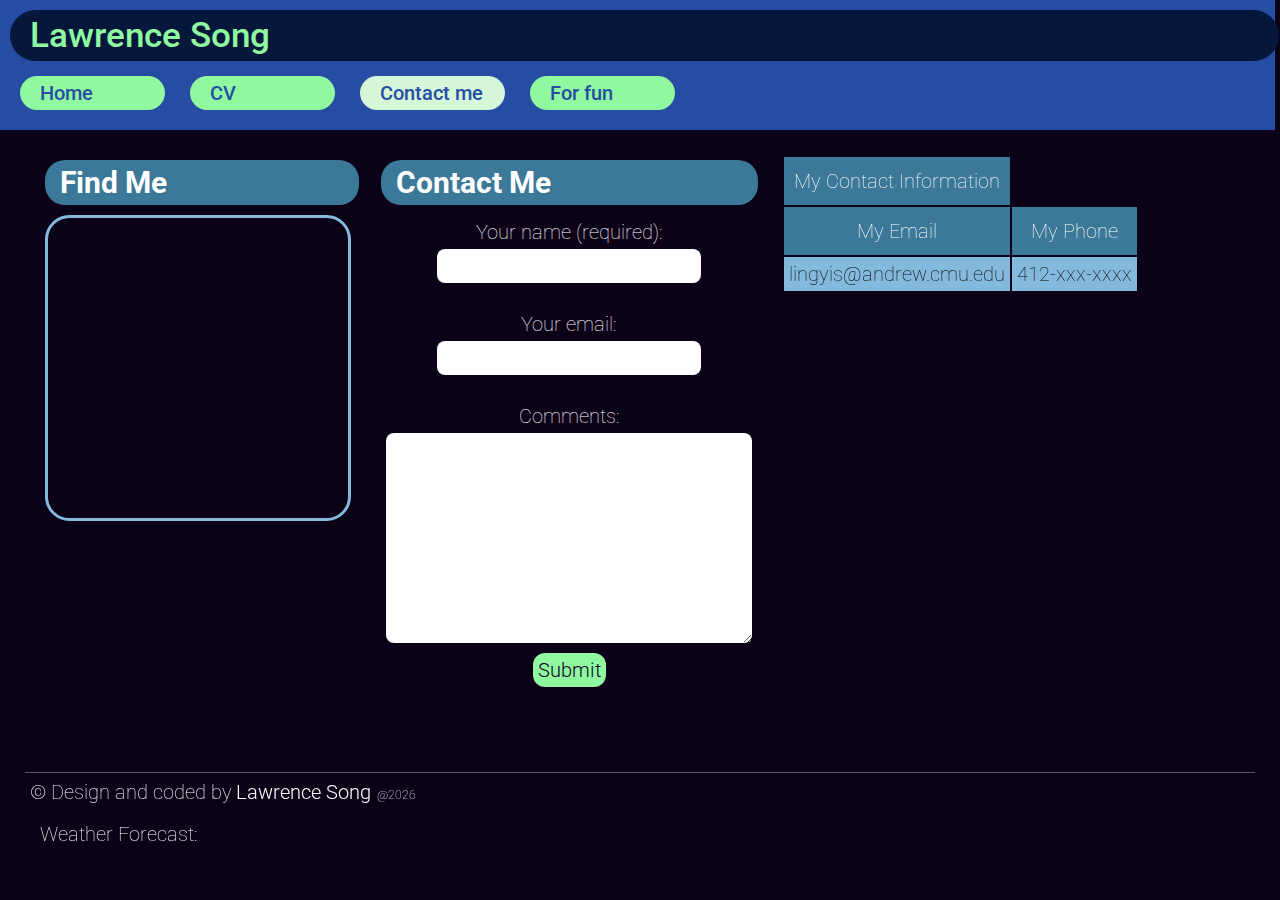
==== commit 49d69ad3: "Just accidentally modified something, restoring" ====
--- a/views/contact.html
+++ b/views/contact.html
@@ -1,164 +1,81 @@
 <!DOCTYPE html>
 <html lang="en">
-<head>
-    <meta charset="UTF-8">
-    <meta http-equiv="X-UA-Compatible" content="IE=edge">
-    <meta name="viewport" content="width=device-width, initial-scale=1.0">
-    <title>The Duquesne Incline Official Website</title>
-    <!-- Icon -->
-    <link href="../static/imgs/DuqInclineLogo.png" rel="icon">
+    <head>
+        <meta charset="UTF-8">
+        <meta http-equiv="X-UA-Compatible" content="IE=edge">
+        <meta name="viewport" content="width=device-width, initial-scale=1.0">
+        <meta name="author" content="Lawrence Song">
+        <meta name="keywords" content="Carnegie Mellon University, Information Systems">
+        <meta name="description" content="Lawrence Song professional website">
+        <title>Lawrence Song</title>
+        <link href="./static/imgs/favicon.png" rel="icon">
 
-    <!-- Jquery -->
-    <script src="https://code.jquery.com/jquery-3.7.1.js" integrity="sha256-eKhayi8LEQwp4NKxN+CfCh+3qOVUtJn3QNZ0TciWLP4=" crossorigin="anonymous" defer></script>
+        <!-- General Layout  -->
+        <link rel="stylesheet" href="../static/css/style.css">
+        <link rel="preconnect" href="https://fonts.googleapis.com">
+        <link rel="preconnect" href="https://fonts.gstatic.com" crossorigin>
+        <script src="../static/js/script.js" defer></script>
+        <link href="https://fonts.googleapis.com/css2?family=Roboto:ital,wght@0,100..900;1,100..900&display=swap" rel="stylesheet">
+
+        <script src="https://code.jquery.com/jquery-3.7.1.js" integrity="sha256-eKhayi8LEQwp4NKxN+CfCh+3qOVUtJn3QNZ0TciWLP4=" crossorigin="anonymous"></script>
+    </head>
+    <body onload="initPage()">
+        <header>
+            <h1 id="webname">Lawrence Song</h1>
+            <nav>
+                <a href="../index.html">Home</a>
+                <a href="./cv.html">CV</a>
+                <a href="./contact.html">Contact me</a>
+                <a href="./fun.html">For fun</a>
+            </nav>
+        </header>
+        <div class="mainLayout">
+                <div class="item1">
+                    <h2>Find Me</h2>
+                    <iframe id="myLoc" src="https://www.google.com/maps/embed?pb=!1m18!1m12!1m3!1d24289.773047702816!2d-79.94635166557619!3d40.448231354015356!2m3!1f0!2f0!3f0!3m2!1i1024!2i768!4f13.1!3m3!1m2!1s0x8834f21f58679a9f%3A0x88716b461fc4daf4!2sCarnegie%20Mellon%20University!5e0!3m2!1sen!2sus!4v1742588400300!5m2!1sen!2sus" allowfullscreen="" loading="lazy" referrerpolicy="no-referrer-when-downgrade"></iframe>
+                </div>
+                <div class="item 2">
+                    <h2>Contact Me</h2>
+                        <form method="get" id="contact_form">
+                            <label for="name">Your name (required):</label>
+                            <input type="text" id="name" name="name" required><br>
+            
+                            <label for="email">Your email:</label>
+                            <input type="email" id="email" name="email"><br>
+            
+                            <label for="comm">Comments:</label>
+                            <textarea name="comm" id="comm" cols="30" rows="10"></textarea>
+            
+                            <p id="form_msg">Plese fill the red items </p>
+                            <input type="submit" value="Submit" id="submit" onclick="validate_form()"><br><br>
+                        </form>
+                </div>
+               
     
-    <!-- Common JS -->
-    <script src="../static/js/script.js" defer></script>
-    <script src="../static/js/page_controlls.js" defer></script>
-    <script src="../static/js/fullscreen.js" defer></script>
-    <script src="../static/js/toggle_nav.js" defer></script>
-    <!--  JS for this page-->
-    <script src="../static/js/contact_html/contact.js" defer></script>
-
-    <!-- CSS -->
-    <link rel="stylesheet" href="../static/css/style.css">
-    <link rel="stylesheet" href="../static/css/contact.css">
-    <link rel="stylesheet" href="../static/css/mobile_style.css">
-
-    <!-- Fonts -->
-    <link rel="preconnect" href="https://fonts.googleapis.com">
-    <link rel="preconnect" href="https://fonts.gstatic.com" crossorigin>
-    <link href="https://fonts.googleapis.com/css2?family=DM+Serif+Text:ital@0;1&family=Fira+Sans:ital,wght@0,100;0,200;0,300;0,400;0,500;0,600;0,700;0,800;0,900;1,100;1,200;1,300;1,400;1,500;1,600;1,700;1,800;1,900&display=swap" rel="stylesheet">
-</head>
-<body onload="init()">
-    <div class="container">
-        <header>
-            <div class="webname">
-                <img src="../static/imgs/DuqInclineLogo.png" alt="Our logo" class="logo" title="The logo of the webpage, illustrating rail car of Duquesne Incline in a black-and-whtie hand drawn style">
-                <p class="title">THE DUQUESNE INCLINE</p>
+    
+                <table>
+                    <thead>
+                        <tr>
+                            <th>My Contact Information</th>
+                        </tr>
+                        <tr>
+                            <th>My Email</th>
+                            <th>My Phone</th> 
+                        </tr>
+                    </thead>
+                    <tbody>
+                        <tr>
+                            <td>lingyis@andrew.cmu.edu</td>
+                            <td>412-xxx-xxxx</td>
+                        </tr>
+                    </tbody>
+                </table>
+        </div>
+        <footer>
+            &copy; Design and coded by<b>Lawrence Song</b><p id="copyYear"></p><br>
+            <div id="weather_forcast">
+                Weather Forecast: <!--<img id="weather_icon" src="../static/imgs/weather/中雪.png">--> <p id="weather"></p>
             </div>
-        </header>
-        <nav class="active">
-            <figure>
-                <img src="../static/imgs/DuqInclineLogo.png" alt="Our logo" class="logo" title="The logo of the webpage, illustrating rail car of Duquesne Incline in a black-and-whtie hand drawn style">
-                <figcaption class="subtitle">The Duquesne Incline</figcaption>
-            </figure>
-            <button class="toggle iconfont" onclick="toggle_nav(this)">&#xe620;</button>
-            <div class="links">
-                <a href="../index.html" class="subtitle red">Home</a>
-                <a href="../views/visitors.html" class="subtitle">For Visitors</a>
-                <a href="../views/giftshop.html" class="subtitle">Gift Shop</a>
-                <a href="../views/contact.html" class="subtitle">Contact Us</a>
-            </div>
-        </nav>
-        <main>
-            <h1>Contact Us!</h1>
-            <div class="container">
-                <section>
-                    <h2>Our Contact Information:</h2>
-                    <ul>
-                        <li>
-                            <b>Mailing Address:</b> 1197 West Carson Street, Pittsburgh, PA 15219
-                        </li>
-                        <li>
-                            <b>Phone Number:</b> 412.381.1665
-                        </li>
-                        <li>
-                            <b>Fax:</b> 412.381.1943
-                        </li>
-                        <li>
-                            <b>Email:</b> <a href="mailto:duq.incline@duquesneincline.org">duq.incline@duquesneincline.org</a>
-                        </li>
-                    </ul>
-                </section>
-                <form class="mail_list" onsubmit="return validate_form()">
-                    <h2>Join Our Mailing List!</h2>
-                    <section class="name">
-                        <label>Your Name:</label>
-                        <div class="container">
-                            <div>
-                                <label for="first_name">First Name*</label><br>
-                                <input type="text" id="first_name" name="first_name" required>
-                            </div>
-                            <div>
-                                <label for="middle_initial">M. I.</label><br>
-                                <input type="text" id="middle_initial" name="middle_initial">
-                            </div>
-                            <div>
-                                <label for="last_name">Last Name*</label><br>
-                                <input type="text" id="last_name" name="last_name" required>
-                            </div>
-                        </div>
-                    </section>
-                    <section class="email">
-                        <label for="email">Your Email*</label><br>
-                        <input type="email" name="email" id="email" required>
-                    </section>
-                    <section class="sms">
-                        <input type="checkbox" name="sms" id="sms" onclick="checkBox(this)">
-                        <label for="sms">I Would Like To Receive SMS from Duquesne Incline</label>
-                    </section>
-                    <section class="tel hidden">
-                        <label for="tel">Your Phone Number*:</label><br>
-                        <input type="tel" name="tel" id="tel" pattern="^[0-9]*$">
-                    </section>
-                    <section class="zip">
-                        <label for="zip">Zip Code</label><br>
-                        <input type="text" name="zip" id="zip" pattern="[0-9]{5}">
-                    </section>
-                    <section>
-                        <p class="msg hidden">Please Complete All Red Fields Correctly!</p>
-                        <input type="submit" name="submit" id="submit" onclick="validate_form()">
-                    </section>
-                </form>
-            </div>
-        </main>
-        <footer>
-            <div class="container">
-                <div class="item1">
-                    <h1>The Duquesne Incline</h1>
-                    <img src="../static/imgs/DuqInclineLogo.png" alt="Our logo" class="logo" title="The logo of the webpage, illustrating rail car of Duquesne Incline in a black-and-whtie hand drawn style">
-                </div>
-                <div class="item2">
-                    <h1>Hours of Operation</h1>
-                    <p>Open 365 Days a Year</p>
-                    <p>Everyday: 6:30 a.m. -- 12:30 a.m.</p>
-                    <p>No Reservations. No Advance Tickets</p>
-                </div>
-                <div class="item3">
-                    <h1>Contact Information</h1>
-                    <p>1197 West Carson Street, Pittsburgh, PA 15219</p>
-                    <p>Phone Number: 412.381.1665</p>
-                    <p>Fax: 412.381.1943</p>
-                    <p>duq.incline@duquesneincline.org</p>
-                </div>
-                <div class="item4">
-                    <h1>Follow Our Social Media!</h1>
-                    <div class="social_media_list">
-                        <!-- Facebook -->
-                        <a href="https://www.facebook.com/TheDuquesneIncline" target="_blank">
-                            <img src="../static/icons/facebookpng.png" alt="Facebook" title="Facebook">
-                        </a>
-                        <!-- Yelp-->
-                        <a href="https://www.yelp.com/biz/duquesne-incline-pittsburgh" target="_blank">
-                            <img src="../static/icons/yelp.png" alt="Yelp" title="Yelp">
-                        </a>
-                        <!-- Viator -->
-                        <a href="https://www.viator.com/Pittsburgh-attractions/Duquesne-Incline/d22639-a21677" target="_blank">
-                            <img src="../static/icons/viator.jpg" alt="Viator" title="Viator">
-                        </a>
-                        <!-- Visit Pittsburgh -->
-                        <a href="https://www.visitpittsburgh.com/directory/duquesne-incline/" target="_blank">
-                            <img src="../static/icons/Visit_Pittsburgh.png" alt="Visit Pittsburgh" title="Visit Pittsburgh">
-                        </a>
-                        <!-- Wikipedia -->
-                        <a href="https://en.wikipedia.org/wiki/Duquesne_Incline" target="_blank">
-                            <img src="../static/icons/wikipedia.png" alt="Wikipedia" title="Wikipedia" class="filled">
-                        </a>
-                    </div>
-                </div>
-            </div>
-            <p>Copyright&copy; Duquesne Incline | <a href="./citations.html"> Image Citations (Click to See)</a> | Website Design & Programming: Lawrence Song</p>
-       </footer>
-    </div>
-</body>
-</html>+        </footer>
+    </body>
+</html>
--- a/static/css/style.css
+++ b/static/css/style.css
@@ -1,365 +1,256 @@
-/* Icons */
-@font-face {
-  font-family: 'iconfont';
-  src: url('../icons/font_4875012_n2fqfrdzgb/iconfont.woff2?t=1743191432456') format('woff2'),
-       url('../icons/font_4875012_n2fqfrdzgb/iconfont.woff?t=1743191432456') format('woff'),
-       url('../icons/font_4875012_n2fqfrdzgb/iconfont.ttf?t=1743191432456') format('truetype');
-}
-.iconfont {
-  font-family: "iconfont" !important;
-  font-style: normal;
-  -webkit-font-smoothing: antialiased;
-  -moz-osx-font-smoothing: grayscale;
-}
-
-/* Root */
 :root{
-  /* --myRed:#8B4142;
-  --myBlue:#41668B;
-  --myYellow: #8B8A41; */
-  --myGrey:rgb(207, 207, 207);
-
-  --myRed:#9a4041;
-  --myBlue:#3f71a2;
-  --myYellow: #9d9c41;
-}
-
-/* General Settings */
-  /* --[General settings] Default Font*/
-  .title{
-    font-family: "DM Serif Text", serif;
+    --mint:#90f9a0;
+    --mint_shine:#d5f6d7;
+    --deepOcean:rgb(38, 77, 163);
+    --nightOcean:#05173b;
+    --darkOcean:#0b0218;
+    --coolOcean:rgb(60, 120, 151);
+    --shallowOcean:rgb(131, 185, 220);
+    --oceanWave:rgb(199, 226, 241);
+}
+body{
+    background-color: var(--darkOcean);
+    display: flex;
+    min-height: 94vh;
+    flex-direction: column;
+}
+*{
+    font-family: "Roboto";
+    font-size: 20px;
+    font-weight: 100;
+    font-style:none;
+    font-variation-settings: none;
+    padding: 5px;
+    margin: 5px;
+    color: white;
+}
+button{
+    background-color: var(--mint);
+    border-radius: 20px;
+    padding-left: 10px;
+    padding-right: 10px;
+    color: black;
+    font-weight: 300;
+    border:none;
+    transition: ease-in 50ms;
+}
+button:active{
+    transform: scale(0.98) translate(2px, 2px);
+    box-shadow: 1px 1px 3px rgb(0, 0, 0) inset;
+}
+h1{
+    font-weight:500;
+    font-size:30px;
+}
+h2{
+    background-color: var(--coolOcean);
+    color:white;
+    border-radius:20px;
+    font-weight: bold;
+    font-size: 30px;
+    padding-left: 15px;
+    padding-right: 15px;
+    width:90%;
+}
+b{
+    color:inherit;
+    font-weight:300;
+    display: inline;
+    margin:-1px;
+}
+footer{
+    border-top:solid 1px rgba(255, 255, 255, 0.347);
+    margin-top:auto;
+}
+#webname{
+    border-radius: 30px;
+    padding-left: 20px;
+    padding-right: 20px;
+    color: var(--mint);
+    background-color: var(--nightOcean);
+    width:96vw;
+    font-size:35px;
+}
+#my_photo{
+    height:200px;
+    width:200px;
+}
+#contact_form *{
+    display: block;
+    margin:auto;
+    text-align: center;
+}
+input, textarea{
+    background-color: white;
+    color:black;
+    border-style:none;
+    border-radius: 8px;
+}
+#submit{
+    margin-top:10px;
+    color:var(--darkOcean);
+    font-weight:300;
+    background-color: var(--mint);
+    border:none;
+    transition: ease 100ms;
+    border-radius: 12px;
+}
+#submit:hover{
+    background-color: var(--mint_shine);
+}
+#comm{
+    height:200px;
+}
+nav a{
+    background-color: var(--mint);
+    color: var(--deepOcean);
+    border-radius: 100px;
+    font-weight: 500;
+    text-decoration: none;
+    transition: ease 150ms;
+    margin-right:15px;
+    display:inline-block;
+    width:120px;
+    padding-left: 20px;
+    text-align: left;
+}
+.selected{
+    background-color: var(--mint_shine);
+}
+header{
+    background: var(--deepOcean);
+    width: 102%;
+    margin-top: -20px;
+    margin-left: -20px;
+}
+nav a:hover{
+    box-shadow: 5px 5px 5px rgba(33, 33, 33, 0.708);
+}
+table th{
+    padding-top: 12px;
+    padding-bottom: 12px;
+    background-color: var(--coolOcean);
+    width: fit-content;
+}
+tr{
+    background-color: var(--shallowOcean);
+}
+tr:nth-child(even){
+    background-color: var(--oceanWave);
+}
+tr>td{
+    color:black;
+}
+
+#copyYear{
+    display: inline-block;
+    font-size: 12px;
+    margin-left: -3px;
+}
+/* #fun_list{
+    display: none;
+} */
+
+.read_more_or_less{
+    background: none;
+    color: white;
+    text-decoration: underline;
+    font-weight: inherit;
+    transition: all ease 150ms;
+    padding: inherit;
+    display: inline-block;
+}
+.read_more_or_less:hover{
+    cursor:pointer;
+    font-weight: 300;
+}
+.full_content{
+    overflow: hidden;
+    transition:ease 500ms;
+    display: none;
+}
+.short_content{
+    display: block;
+}
+.intro{
+    transition: all 300ms ease;
+    width:90vw;
+}
+
+#form_msg{
+    color:rgb(246, 75, 75);
+    font-weight: 300;
+    display: none;
+}
+#content{
+    margin-left:15px;
+}
+.funIMG{
+    height: 50px;
+    width:50px;
+    border-radius: 100%;
+    background-color: var(--shallowOcean);
+
+    animation:spin 2s infinite linear;
+}
+#duquesne_incline{
+    border-radius: 10% / 20%;
+    width: 520px;
+    height: 300px;
+    border: 0;
+}
+
+.container{
+    border-radius: 100%;
+    display: inline-block;
+    border-radius: 10%;
+    box-shadow: 
+        -10px -10px 15px rgba(255, 255, 255, 0.279) inset,
+        10px 10px 15px rgb(0, 0, 0) inset;
+}
+
+.container button{
     font-weight: 400;
-    font-size: 4em;
-  }
-  .subtitle{
-    font-family: "DM Serif Text";
-    font-size: 1.5em;
-  }
-  h1{
-    font-family: "Fira Sans", sans-serif;
-
-    color: var(--myRed);
-    font-weight: 900;
-    font-size: 1.5em;
-    margin-top: 0;
-    margin-bottom: 0;
-  }
-  h2{
-    font-family: "Fira Sans", sans-serif;
-
-    color: var(--myRed);
-    font-weight: 400;
-    font-size: 1.3em;
-    margin-top:0;
-    margin-bottom: 0;
-  }
-  h3{
-    font-family: "Fira Sans", sans-serif;
-
-    color: var(--myRed);
-    font-weight: 400;
-    font-size: 1em;
-    margin-top:0;
-    margin-bottom: 0;
-  }
-  b{
-    font-weight: 400;
-  }
-  i{
-    font-style: italic;
-  }
-  *{
-    font-family: "Fira Sans", sans-serif;
-    font-weight: 300;
-    font-size: 1em;
-    font-style: normal;
-    color:black;
-  }
-  /* --[General Settings] Text Attributes */
-  .indented{
-    text-indent: 2em;
-  }
-  .align-justified{
-    text-align:justify;
-  }
-  .align-right{
-    text-align: right;
-  }
-  .align-center{
-    text-align: center;
-  }
-  .comment{
-    color: var(--myGrey);
-  }
-  .small{
-    font-size: 0.6em;
-  }
-  .dark *{
-    color:white;
-  }
-  .bright *{
-    color: black;
-  }
-
-  /* --[General Settings] Special Attributes */
-  .hidden{
-    display:none;
-  }
-  .fullscreen{
-    position:fixed;
-    top:0;
-    left:0;
-    width:100%;
-    height:100%;
-    background-color: rgba(0, 0, 0, 0.563);
-
-    z-index: 2;
-  }
-  .fullscreen.active{
-    display: block;
-  }
-  .clickable{
-    cursor:pointer;
-  }
-  
-  /* --[General Settings] Body Styling */
-  body{
-      margin-left:0;
-      margin-top:0;
-      margin-bottom:0;
-
-      min-height:100svh;
-      width:100%;
-
-      font-size:20px;
-  }
-  button{
-      cursor:pointer;
-  }
-
-/* Grid */
-body>.container{
-  display: grid;
-  grid-template-areas: 
-    'header'
-    'main'
-    'footer';
-  
-  width:100%;
-  box-sizing: border-box;
-}
-
-/* Grid Areas */
-header{
-  grid-area: header;
-
-  padding-top:2.5em;
-
-  width: 100%;
-  height:100svh;
-  text-align: center;
-
-  background:url("../imgs/banner.jpg") no-repeat;
-  background-size: cover;
-  background-position: center;
-}
-nav{
-  grid-area:nav;
-
-  width:2em;
-  height:2.5em;
-
-  display: flex;
-  flex-direction: row;
-  flex-wrap: nowrap;
-  justify-content: flex-end;
-  align-items: center;
-
-  box-sizing: border-box;
-
-  text-align: center;
-
-  background-color:rgba(0, 0, 0, 0.671);
-  backdrop-filter: blur(5px);
-
-  position:fixed;
-  top:0;
-  right:0;
-  transition: ease 500ms;
-
-  z-index:1;
-
-  overflow:hidden;
-
-  box-shadow: .2em .2em .2em .2em rgba(0, 0, 0, 0.244);
-}
-nav.active{
-  width:100%;
-  right:0%;
-  transition-delay: 0ms;
-  padding-right: .3em;
-}
-main{
-  grid-area: main;
-  width:100%;
-}
-footer{
-  grid-area: footer;
-
-  background-color: var(--myRed);
-
-  padding:1% 3% 1% 3%;
-  font-size:0.8em;
-}
-
-/* Details */
-  /* --[Details]Header */
-  header .webname{
-    width: 100%;
-    margin:0 0 0 0;
-
-    background-color: rgba(0, 0, 0, 0.477);
-    backdrop-filter: blur(10px);
-
-    display:flex;
-    flex-direction: row;
-    flex-wrap: nowrap;
-    justify-content:center;
-    align-items: center;
-    gap:1em;
-
-    padding: 1em 0 1em 0;
-  }
-  header .logo {
-    display:inline-block;
-    height:6.5em;
-  }
-  header .title{
-    text-align: left;
-    color: white;
-    margin-top: 0;
-    margin-bottom:0;
-    width:fit-content;
-  }
-
-  /* --Nav Bar */
-  nav figure{
-    height:100%;
-    width: 0;
-    opacity: 0;
-    margin:0 0 0 0;
+}
+#myLoc{
+    width: 300px;
+    height: 300px;
+    border-radius: 8%;
+    border: solid 3px var(--shallowOcean);
+    padding: 0 0 0 0;
+}
+
+.mainLayout{
     display: flex;
     flex-direction: row;
+    flex-wrap: wrap;
+    justify-content:flex-start;
+    align-items: flex-start;
+}
+
+#weather{
+    display: inline;
+}
+#weather_icon{
+    width:30px;
+    height:30px;
+    padding:0 0 0 0;
+    margin: 0 0 0 15px;
+}
+#weather_forcast{
+    display: flex;
+    justify-content: flex-start;
     align-items: center;
-    gap:.5em;
-    transition:ease 300ms;
-    overflow: hidden;
-  }
-  nav.active figure{
-    flex:1;
-    opacity: 1;
-    padding-left: .5em;
-  }
-  nav .logo{
-    height:100%;
-    object-fit: contain;
-  }
-  nav figcaption{
-    text-wrap: nowrap;
-    overflow: hidden;
-    color:white;
-  }
-  nav .toggle{
-    flex-shrink: 0;
-    display: block;
-    height:4svh;
-    width: 2em;
-    border: none;
-    background-color: black;
-    color: white;
-    transform: rotate(90deg);
-  }
-  nav .links{
-    display: flex;
-    flex-direction: row;
-    justify-content: flex-end;
-    align-items: center;
-    flex-wrap: nowrap;
-    overflow: hidden;
-  }
-  nav a{
-    display: inline-block;
-    height: 90%;
-    background-color: var(--myGrey);
-    color: black;
-    text-decoration: none;
-
-    text-align: center;  
-    text-wrap: nowrap;
-
-    transition:width ease 500ms 0ms, background-color ease 200ms 0ms;
-    width:0;
-  }
-  nav.active a{
-    transition:width ease 500ms 300ms;
-    width:7.5em;
-    overflow:hidden;
-  }
-  nav a:hover{
-    background-color: white;
-    color:black;
-  }
-  nav .selected{
-    background-color: var(--myRed);
-    color:white;
-  }
-  nav a:first-of-type{
-    border-radius: .25em 0 0 .25em  ;
-  }
-  nav a:last-of-type{
-    border-radius: 0 .25em .25em 0  ;
-  }
-
-  /* Footer */
-    footer *{
-      color:white;
-      font-size: 1em;
+}
+
+@keyframes spin{
+    0%{
+        transform: rotate(0deg);
     }
-    footer h1{
-      font-size: 1.5em;
+    50%{
+        transform: rotate(180deg);
     }
-    footer>.container{
-      display: flex;
-      flex-direction: row;
-      justify-content: space-between;
-      flex-wrap: wrap;
+    100%{
+        transform: rotate(360deg);
     }
-    footer>p{
-      margin:3% 0 0 0;  
-      text-align: center;
-    }
-      /* [Footer] --Logo */
-      footer .item1{
-        width:15em;
-      }
-      footer .logo{
-        width:100%;
-
-        object-fit: contain;
-      }
-      /* [Footer] --Social Media */
-      footer .social_media_list{
-        display:flex;
-        flex-direction: row;
-        justify-content: flex-start;
-        gap:0.6em;
-      }
-      footer .social_media_list>a{
-        height: 2em;
-      }
-      footer .social_media_list>a>img{
-        height:100%;
-      }
-      footer .social_media_list>a>.filled{
-        background-color: white;
-      }+}